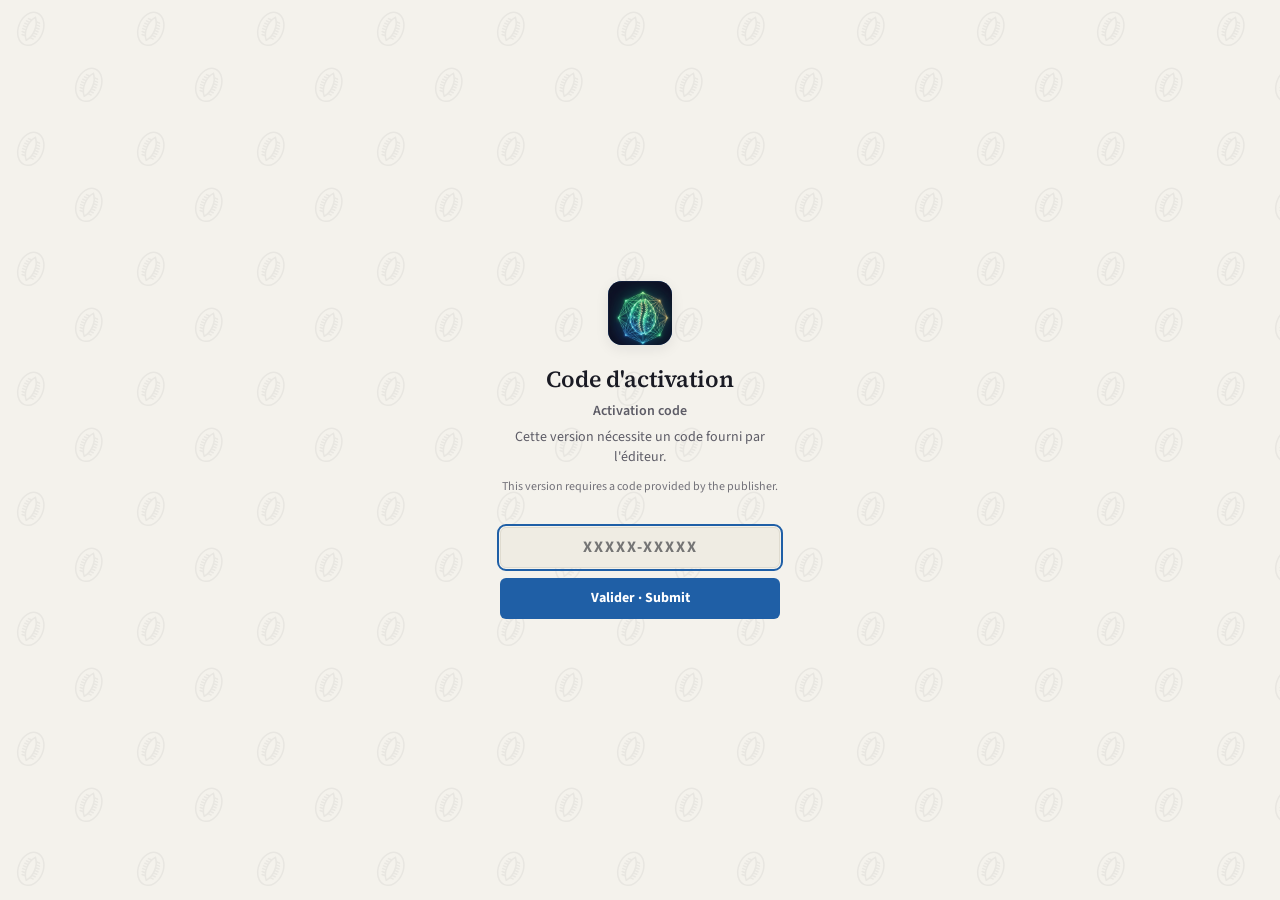
==== index.html @ 88c33696 "Dépenses exceptionnelles, remboursement hors portefeuille, prêt partagé et projets collectifs - Dépe" ====
<!DOCTYPE html>
<html lang="fr" class="brand-cowrie">
<head>
<meta charset="UTF-8">
<!-- CSP en defense-in-depth : aucune faille XSS connue (voir CLAUDE.md), mais si une venait à
     apparaître, ceci bloque le chargement de script distant/injecté. style-src garde
     'unsafe-inline' car le CSS de l'app repose largement sur des attributs style="" —
     refactoriser ça en classes CSS serait un chantier séparé, pas une urgence sécurité (XSS via
     CSS est un vecteur bien plus faible que via JS, déjà couvert par script-src). connect-src
     autorise open.er-api.com pour la récupération optionnelle de taux de change (voir wallets.js),
     et data: car backup.js reconstruit les justificatifs photo (receiptBlob) via fetch(dataUrl)
     à l'import — sans ça, restaurer une sauvegarde contenant au moins un justificatif échoue avec
     "Failed to fetch" (confirmé en le reproduisant : import/export local ET cloud étaient
     concernés, pas seulement Firebase). Domaines gstatic/googleapis/firebase* : sauvegarde cloud
     optionnelle via Google (voir firebase-sync.js) — chargés/appelés uniquement si l'utilisateur
     active cette fonctionnalité, jamais sur le chemin par défaut. accounts.google.com dans
     script-src/connect-src : Google Identity Services (accounts.google.com/gsi/client), remplace
     depuis le 16 août le mécanisme signInWithPopup/signInWithRedirect de Firebase — celui-ci
     dépendait d'un pont de stockage tiers entre ce site et l'authDomain Firebase qui échoue sur les
     navigateurs mobiles à stockage cloisonné (auth/missing-initial-state, voir CLAUDE.md) ; Google
     Identity Services contourne ce pont entièrement. frame-ancestors est volontairement absent :
     cette directive n'a aucun effet via <meta> (elle exige un en-tête HTTP, hors de portée d'un
     site 100% statique sur GitHub Pages). -->
<meta http-equiv="Content-Security-Policy" content="default-src 'self'; script-src 'self' https://www.gstatic.com https://apis.google.com https://www.googleapis.com https://accounts.google.com; style-src 'self' 'unsafe-inline'; img-src 'self' blob: data:; font-src 'self'; connect-src 'self' data: https://open.er-api.com https://firestore.googleapis.com https://identitytoolkit.googleapis.com https://securetoken.googleapis.com https://*.firebaseio.com wss://*.firebaseio.com https://accounts.google.com https://oauth2.googleapis.com; frame-src https://accounts.google.com https://geofinance-backup.firebaseapp.com; worker-src 'self' blob:; object-src 'none'; base-uri 'self'; form-action 'self';">
<meta name="viewport" content="width=device-width, initial-scale=1, viewport-fit=cover">
<meta name="description" content="Djignan Financial System — gestion complète de vos finances personnelles, 100% locale et hors-ligne.">
<meta name="theme-color" content="#0D0E1C" media="(prefers-color-scheme: dark)">
<meta name="theme-color" content="#F4F2EC" media="(prefers-color-scheme: light)">
<meta name="apple-mobile-web-app-capable" content="yes">
<meta name="apple-mobile-web-app-status-bar-style" content="black-translucent">
<meta name="apple-mobile-web-app-title" content="Djignan">
<title>Djignan Financial System</title>
<link rel="manifest" href="manifest.json">
<link rel="icon" href="icons/icon.svg" type="image/svg+xml">
<link rel="apple-touch-icon" href="icons/icon-192.png">
<link rel="preload" href="vendor/fonts/source-sans-3-latin-wght-normal.woff2" as="font" type="font/woff2" crossorigin>
<link rel="preload" href="vendor/fonts/source-serif-4-latin-wght-normal.woff2" as="font" type="font/woff2" crossorigin>
<link rel="stylesheet" href="css/styles.css">
</head>
<body data-theme="auto" data-privacy="visible">

<!-- ============================================================ -->
<!-- LOCK SCREEN : setup PIN (1er lancement) / déverrouillage      -->
<!-- ============================================================ -->
<!-- Code d'activation : affiché avant même le choix de la langue, sur une toute première
     installation uniquement, UNIQUEMENT si REQUIRE_ACTIVATION_CODE est activé (voir
     activation-config.js) — le dépôt "gratuit" ne l'active pas du tout. Vérification côté client
     par hash SHA-256 (Web Crypto) : ce n'est PAS une sécurité réelle (le hash est visible dans le
     code source), juste un filtre pratique pour contrôler la distribution. Libellés bilingues en
     dur pour la même raison que l'écran de langue ci-dessous : la langue n'est pas encore choisie
     à ce stade. -->
<div id="activation-screen" class="lock-screen" hidden>
  <div class="lock-card">
    <div class="lock-logo" aria-hidden="true">
      <img src="icons/icon-192.png" alt="" width="64" height="64" style="width:100%;height:100%;object-fit:cover;border-radius:inherit;">
    </div>
    <h1 class="lock-title">Code d'activation</h1>
    <div class="lock-title-alt" lang="en">Activation code</div>
    <p class="lock-subtitle">Cette version nécessite un code fourni par l'éditeur.</p>
    <p class="lock-subtitle lock-subtitle-alt" lang="en">This version requires a code provided by the publisher.</p>
    <form id="activation-form" style="width:100%;max-width:280px;display:flex;flex-direction:column;gap:10px;" class="mt-18">
      <input type="text" id="activation-code-input" autocomplete="off" autocapitalize="characters" spellcheck="false"
        placeholder="XXXXX-XXXXX" style="letter-spacing:2px;text-transform:uppercase;" class="ta-center fw-700">
      <p id="activation-error" class="lock-error" aria-live="assertive" hidden>Code invalide · Invalid code</p>
      <button type="submit" class="btn btn-primary btn-block">Valider · Submit</button>
    </form>
  </div>
</div>

<!-- Choix de la langue : affiché une seule fois, avant même l'écran de création du code PIN, sur
     une toute première installation uniquement (voir showLanguageChoiceScreen(), app.js). Les
     libellés ne sont volontairement pas passés par data-i18n : chaque langue s'auto-désigne dans
     sa propre écriture, aucune traduction n'a de sens ici. -->
<div id="language-screen" class="lock-screen" hidden>
  <div class="lock-card">
    <div class="lock-logo" aria-hidden="true">
      <img src="icons/icon-192.png" alt="" width="64" height="64" style="width:100%;height:100%;object-fit:cover;border-radius:inherit;">
    </div>
    <h1 class="lock-title">Choisissez votre langue / Choose your language</h1>
    <div style="display:flex;flex-direction:column;gap:10px;width:100%;max-width:280px;" class="mt-18">
      <button type="button" class="btn btn-primary btn-block" id="language-choice-fr">Français</button>
      <button type="button" class="btn btn-primary btn-block" id="language-choice-en">English</button>
    </div>
  </div>
</div>

<!-- Restauration au premier lancement : affiché une seule fois, après le choix de la langue et
     avant la création du code PIN, sur une toute première installation uniquement (voir
     showRestoreScreenIfNeeded(), app.js). Contenu construit dynamiquement en JS (comme
     #activation-screen/#language-screen ci-dessus) plutôt que figé ici, car il a plusieurs états
     (choix initial, saisie du mot de passe, connexion Google en cours...). -->
<div id="restore-screen" class="lock-screen" hidden>
  <div class="lock-card">
    <div class="lock-logo" aria-hidden="true">
      <img src="icons/icon-192.png" alt="" width="64" height="64" style="width:100%;height:100%;object-fit:cover;border-radius:inherit;">
    </div>
    <div id="restore-screen-content" style="width:100%;max-width:320px;"></div>
  </div>
</div>

<div id="lock-screen" class="lock-screen" data-mode="setup">
  <div class="lock-card">
    <div class="lock-logo" aria-hidden="true">
      <img src="icons/icon-192.png" alt="" width="64" height="64" style="width:100%;height:100%;object-fit:cover;border-radius:inherit;">
    </div>
    <h1 id="lock-title" class="lock-title" data-i18n="Créer votre code PIN">Créer votre code PIN</h1>
    <p id="lock-subtitle" class="lock-subtitle" data-i18n="Choisissez un code à 4-6 chiffres pour protéger vos données locales.">Choisissez un code à 4-6 chiffres pour protéger vos données locales.</p>

    <div id="pin-dots" class="pin-dots" role="status" aria-live="polite">
      <span class="pin-dot" data-i="0"></span>
      <span class="pin-dot" data-i="1"></span>
      <span class="pin-dot" data-i="2"></span>
      <span class="pin-dot" data-i="3"></span>
      <span class="pin-dot" data-i="4"></span>
      <span class="pin-dot" data-i="5"></span>
    </div>

    <p id="lock-error" class="lock-error" aria-live="assertive" hidden></p>

    <div id="pin-keypad" class="pin-keypad">
      <button type="button" class="pin-key" data-key="1">1</button>
      <button type="button" class="pin-key" data-key="2">2</button>
      <button type="button" class="pin-key" data-key="3">3</button>
      <button type="button" class="pin-key" data-key="4">4</button>
      <button type="button" class="pin-key" data-key="5">5</button>
      <button type="button" class="pin-key" data-key="6">6</button>
      <button type="button" class="pin-key" data-key="7">7</button>
      <button type="button" class="pin-key" data-key="8">8</button>
      <button type="button" class="pin-key" data-key="9">9</button>
      <button type="button" id="pin-biometric" class="pin-key pin-key-ghost" aria-label="Déverrouillage biométrique" data-i18n-aria-label="Déverrouillage biométrique" hidden>
        <svg viewBox="0 0 24 24" width="22" height="22" fill="none" stroke="currentColor" stroke-width="1.7" stroke-linecap="round" stroke-linejoin="round"><path d="M6 10a6 6 0 0 1 12 0v1"/><path d="M12 7.5A2.5 2.5 0 0 0 9.5 10c0 3-.5 5.5-1.8 8M12 10v1.5c0 3-.6 5.6-2 8"/><path d="M14.5 10v1c0 2.6-.4 5-1.4 7.2M17.5 12.5c0 2.2-.3 4.2-1 6M6.5 13c0 1.6-.2 3-.6 4.2"/></svg>
      </button>
      <button type="button" class="pin-key" data-key="0">0</button>
      <button type="button" id="pin-backspace" class="pin-key pin-key-ghost" aria-label="Effacer" data-i18n-aria-label="Effacer">
        <svg viewBox="0 0 24 24" width="20" height="20" fill="none" stroke="currentColor" stroke-width="1.7" stroke-linecap="round" stroke-linejoin="round"><path d="M20 5H9.5L3.5 12l6 7H20a1 1 0 0 0 1-1V6a1 1 0 0 0-1-1Z"/><path d="m12.5 9.5 5 5m0-5-5 5"/></svg>
      </button>
    </div>
  </div>
</div>

<!-- ============================================================ -->
<!-- APPLICATION SHELL                                             -->
<!-- ============================================================ -->
<div id="app" class="app" hidden>

  <!-- Sidebar (desktop) -->
  <aside class="sidebar">
    <div class="sidebar-brand">
      <img src="icons/icon-192.png" alt="" width="28" height="28" style="border-radius:7px;">
      <span>Djignan</span>
    </div>

    <nav class="sidebar-nav" aria-label="Navigation principale">
      <button class="nav-item is-active" data-view-target="dashboard">
        <svg viewBox="0 0 24 24" width="20" height="20" fill="none" stroke="currentColor" stroke-width="1.7" stroke-linecap="round" stroke-linejoin="round"><rect x="3.5" y="3.5" width="7" height="9" rx="1.5"/><rect x="13.5" y="3.5" width="7" height="5" rx="1.5"/><rect x="13.5" y="11.5" width="7" height="9" rx="1.5"/><rect x="3.5" y="15.5" width="7" height="5" rx="1.5"/></svg>
        <span data-i18n="Tableau de bord">Tableau de bord</span>
      </button>
      <button class="nav-item" data-view-target="wallets">
        <svg viewBox="0 0 24 24" width="20" height="20" fill="none" stroke="currentColor" stroke-width="1.7" stroke-linecap="round" stroke-linejoin="round"><rect x="3.5" y="7" width="17" height="12.5" rx="2.5"/><path d="M6.5 7V6a2 2 0 0 1 2-2H17"/><path d="M20.5 12h-4a2 2 0 0 0 0 4h4"/><circle cx="16.8" cy="14" r=".7" fill="currentColor"/></svg>
        <span data-i18n="Portefeuilles">Portefeuilles</span>
      </button>
      <button class="nav-item" data-view-target="transactions">
        <svg viewBox="0 0 24 24" width="20" height="20" fill="none" stroke="currentColor" stroke-width="1.7" stroke-linecap="round" stroke-linejoin="round"><path d="M4 8h14M14 4l4 4-4 4"/><path d="M20 16H6M10 12l-4 4 4 4"/></svg>
        <span data-i18n="Transactions">Transactions</span>
      </button>
      <button class="nav-item" data-view-target="budgets">
        <svg viewBox="0 0 24 24" width="20" height="20" fill="none" stroke="currentColor" stroke-width="1.7" stroke-linecap="round" stroke-linejoin="round"><circle cx="12" cy="12" r="8.5"/><path d="M12 3.5V12h8.5"/></svg>
        <span data-i18n="Budgets">Budgets</span>
      </button>
      <button class="nav-item" data-view-target="savings">
        <svg viewBox="0 0 24 24" width="20" height="20" fill="none" stroke="currentColor" stroke-width="1.7" stroke-linecap="round" stroke-linejoin="round"><path d="M8 3.5h8M7 6.5h10"/><path d="M7.5 6.5C5.5 8 5 10 5 12.5 5 17 7.5 20.5 12 20.5s7-3.5 7-8c0-2.5-.5-4.5-2.5-6"/><circle cx="12" cy="13.5" r="2.6"/></svg>
        <span data-i18n="Épargne">Épargne</span>
      </button>
      <button class="nav-item" data-view-target="investments">
        <svg viewBox="0 0 24 24" width="20" height="20" fill="none" stroke="currentColor" stroke-width="1.7" stroke-linecap="round" stroke-linejoin="round"><path d="M3.5 19.5h17"/><path d="M5 15l4.5-4.5 3.5 3.5L19 8"/><path d="M15 8h4v4"/></svg>
        <span data-i18n="Investissements">Investissements</span>
      </button>
      <button class="nav-item" data-view-target="debts">
        <svg viewBox="0 0 24 24" width="20" height="20" fill="none" stroke="currentColor" stroke-width="1.7" stroke-linecap="round" stroke-linejoin="round"><path d="M6 3.5h12.5v14H6.5A1.5 1.5 0 0 0 5 19V5a1.5 1.5 0 0 1 1-1.5Z"/><path d="M5 19a1.5 1.5 0 0 0 1.5 1.5h12v-3"/><path d="M9 8h6.5M9 11.5h6.5"/></svg>
        <span data-i18n="Dettes &amp; créances">Dettes &amp; créances</span>
      </button>
      <button class="nav-item" data-view-target="tools">
        <svg viewBox="0 0 24 24" width="20" height="20" fill="none" stroke="currentColor" stroke-width="1.7" stroke-linecap="round" stroke-linejoin="round"><path d="M14.5 6.5a4 4 0 0 0-5.2 5.2L4 17l3 3 5.3-5.3a4 4 0 0 0 5.2-5.2l-2.6 2.6-2.4-.6-.6-2.4 2.6-2.6Z"/></svg>
        <span data-i18n="Outils">Outils</span>
      </button>
      <button class="nav-item" data-view-target="reports">
        <svg viewBox="0 0 24 24" width="20" height="20" fill="none" stroke="currentColor" stroke-width="1.7" stroke-linecap="round" stroke-linejoin="round"><path d="M6 3.5h8l4 4V20a.5.5 0 0 1-.5.5h-11A.5.5 0 0 1 6 20V3.5Z"/><path d="M14 3.5V8h4"/><path d="M9 17v-3M12 17v-5M15 17v-2"/></svg>
        <span data-i18n="Rapports">Rapports</span>
      </button>
      <button class="nav-item" data-view-target="shared">
        <svg viewBox="0 0 24 24" width="20" height="20" fill="none" stroke="currentColor" stroke-width="1.7" stroke-linecap="round" stroke-linejoin="round"><circle cx="9" cy="8.5" r="3"/><path d="M3.5 19c.5-3 2.7-5 5.5-5s5 2 5.5 5"/><circle cx="17" cy="9.5" r="2.4"/><path d="M16 14.2c2.5-.3 4.3 1.3 4.8 4.3"/></svg>
        <span data-i18n="Partage">Partage</span>
      </button>
      <button class="nav-item" data-view-target="keptAccounts" id="nav-kept-accounts" hidden>
        <svg viewBox="0 0 24 24" width="20" height="20" fill="none" stroke="currentColor" stroke-width="1.7" stroke-linecap="round" stroke-linejoin="round"><circle cx="8" cy="12" r="3.5"/><path d="M11.5 12H21M18 12v3M15 12v2"/></svg>
        <span data-i18n="Comptes gardés">Comptes gardés</span>
      </button>
      <button class="nav-item" data-view-target="tontines" id="nav-tontines" hidden>
        <svg viewBox="0 0 24 24" width="20" height="20" fill="none" stroke="currentColor" stroke-width="1.7" stroke-linecap="round" stroke-linejoin="round"><circle cx="12" cy="5" r="2"/><circle cx="5.5" cy="16.5" r="2"/><circle cx="18.5" cy="16.5" r="2"/><path d="M10.9 6.8 6.6 14.7M13.1 6.8l4.3 7.9M8 17.5h8"/></svg>
        <span data-i18n="Tontines">Tontines</span>
      </button>
    </nav>

    <div class="sidebar-footer">
      <button class="nav-item" data-view-target="settings">
        <svg viewBox="0 0 24 24" width="20" height="20" fill="none" stroke="currentColor" stroke-width="1.7" stroke-linecap="round" stroke-linejoin="round"><path d="M4 7h9M17 7h3M4 17h3M11 17h9"/><circle cx="15" cy="7" r="2"/><circle cx="9" cy="17" r="2"/></svg>
        <span data-i18n="Paramètres">Paramètres</span>
      </button>
      <button id="lock-now-btn" class="nav-item">
        <svg viewBox="0 0 24 24" width="20" height="20" fill="none" stroke="currentColor" stroke-width="1.7" stroke-linecap="round" stroke-linejoin="round"><rect x="5" y="10.5" width="14" height="9.5" rx="2"/><path d="M8 10.5V8a4 4 0 0 1 8 0v2.5"/></svg>
        <span data-i18n="Verrouiller">Verrouiller</span>
      </button>
      <div class="sidebar-credit">
        <span>Par Bibiê Adtcheko</span>
        <a href="mailto:ronywest01@gmail.com" data-i18n="Contribuer / contact">Contribuer / contact</a>
      </div>
    </div>
  </aside>

  <div class="app-main">
    <!-- Top bar -->
    <header class="topbar">
      <h1 id="page-title" class="page-title" data-i18n="Tableau de bord">Tableau de bord</h1>
      <div class="topbar-actions">
        <button id="search-btn" class="icon-btn" aria-label="Rechercher" title="Rechercher (Ctrl+K)" data-i18n-aria-label="Rechercher" data-i18n-title="Rechercher (Ctrl+K)">
          <svg viewBox="0 0 24 24" width="20" height="20" fill="none" stroke="currentColor" stroke-width="1.7" stroke-linecap="round" stroke-linejoin="round"><circle cx="11" cy="11" r="6.5"/><path d="m16 16 4.5 4.5"/></svg>
        </button>
        <button id="privacy-toggle" class="icon-btn" aria-label="Masquer les montants" aria-pressed="false" title="Masquer/afficher les montants" data-i18n-aria-label="Masquer les montants" data-i18n-title="Masquer/afficher les montants">
          <svg class="icon-eye-open" viewBox="0 0 24 24" width="20" height="20" fill="none" stroke="currentColor" stroke-width="1.7" stroke-linecap="round" stroke-linejoin="round"><path d="M2.5 12S6 5.5 12 5.5 21.5 12 21.5 12 18 18.5 12 18.5 2.5 12 2.5 12Z"/><circle cx="12" cy="12" r="2.8"/></svg>
          <svg class="icon-eye-closed" viewBox="0 0 24 24" width="20" height="20" hidden fill="none" stroke="currentColor" stroke-width="1.7" stroke-linecap="round" stroke-linejoin="round"><path d="M3.5 3.5l17 17"/><path d="M10.2 5.7c.6-.1 1.2-.2 1.8-.2 6 0 9.5 6.5 9.5 6.5a16 16 0 0 1-3 3.6M6.6 7.5C4 9.3 2.5 12 2.5 12S6 18.5 12 18.5c1.5 0 2.8-.3 4-.9"/><path d="M9.9 9.9a2.8 2.8 0 0 0 4 4"/></svg>
        </button>
        <button id="theme-toggle" class="icon-btn" aria-label="Changer de thème" title="Mode sombre/clair" data-i18n-aria-label="Changer de thème" data-i18n-title="Mode sombre/clair">
          <svg viewBox="0 0 24 24" width="20" height="20" fill="none" stroke="currentColor" stroke-width="1.7" stroke-linecap="round" stroke-linejoin="round"><path d="M20 14.5A8 8 0 0 1 9.5 4a8 8 0 1 0 10.5 10.5Z"/></svg>
        </button>
        <button id="quick-add-btn" class="btn btn-primary">
          <svg viewBox="0 0 24 24" width="18" height="18" fill="none" stroke="currentColor" stroke-width="1.7" stroke-linecap="round" stroke-linejoin="round"><path d="M12 5v14M5 12h14"/></svg>
          <span data-i18n="Saisie express">Saisie express</span>
        </button>
      </div>
    </header>

    <div id="demo-mode-banner" hidden class="demo-mode-banner"></div>

    <!-- Views -->
    <main id="view-root" class="view-root">

      <!-- DASHBOARD -->
      <section id="view-dashboard" class="view is-active" data-view="dashboard">
        <p id="dashboard-greeting" class="tx-sub" style="margin:-4px 0 14px;"></p>
        <div id="dashboard-alerts" class="alert-stack"></div>

        <div class="dash-top">
          <div class="dash-col">
            <div class="hero-card hero-card-safe" id="panel-safe-to-spend-dash" hidden>
              <div class="hero-card-label" data-i18n="Reste à vivre">Reste à vivre</div>
              <div class="hero-card-value">
                <span id="dash-safe-to-spend-value" class="amount" data-value="0">0&nbsp;€</span>
              </div>
              <div id="dash-safe-to-spend-daily" class="hero-card-daily" hidden></div>
              <div id="dash-safe-to-spend-trend" class="hero-card-trend">—</div>
            </div>

            <div class="panel ledger" id="panel-position-dash">
              <div class="panel-header"><h3 data-i18n="Où j'en suis">Où j'en suis</h3></div>
              <div id="panel-net-worth-dash" class="dash-advanced" hidden>
                <div class="ledger-row">
                  <span class="ledger-label" data-i18n="Patrimoine net global">Patrimoine net global</span><span class="ledger-dots"></span>
                  <span id="dash-net-worth-value" class="ledger-value amount" data-value="0">0&nbsp;€</span>
                </div>
                <div id="dash-net-worth-trend" class="ledger-sub">—</div>
              </div>
              <div id="panel-debts-balance-dash" hidden>
                <div class="ledger-row">
                  <span class="ledger-label" data-i18n="Créances">Créances</span><span class="ledger-dots"></span>
                  <span id="dash-receivables-value" class="ledger-value amount" data-value="0">0&nbsp;€</span>
                </div>
                <div class="ledger-row">
                  <span class="ledger-label" data-i18n="Dettes">Dettes</span><span class="ledger-dots"></span>
                  <span id="dash-debts-value" class="ledger-value amount" data-value="0">0&nbsp;€</span>
                </div>
                <div class="ledger-row ledger-total">
                  <span class="ledger-label" data-i18n="Solde net :">Solde net :</span><span class="ledger-dots"></span>
                  <span id="dash-debts-net-value" class="ledger-value amount" data-value="0">0&nbsp;€</span>
                </div>
              </div>
            </div>
          </div>

          <div class="panel ledger" id="panel-month-dash">
            <div class="panel-header"><h3 data-i18n="Ce mois-ci">Ce mois-ci</h3></div>
            <div class="ledger-row">
              <span class="ledger-label" data-i18n="Entrées (mois)">Entrées (mois)</span><span class="ledger-dots"></span>
              <span id="dash-income-value" class="ledger-value amount pos" data-value="0">0&nbsp;€</span>
            </div>
            <div class="ledger-sub" id="summary-trend-income">—</div>
            <div class="ledger-row">
              <span class="ledger-label" data-i18n="Sorties (mois)">Sorties (mois)</span><span class="ledger-dots"></span>
              <span id="dash-expenses-value" class="ledger-value amount neg" data-value="0">0&nbsp;€</span>
            </div>
            <div class="ledger-sub" id="summary-trend-expenses">—</div>
            <div class="ledger-sub" id="summary-exceptional" hidden></div>
            <div class="dash-advanced">
              <div class="ledger-row">
                <span class="ledger-label" data-i18n="Épargne nette">Épargne nette</span><span class="ledger-dots"></span>
                <span id="dash-netsavings-value" class="ledger-value amount" data-value="0">0&nbsp;€</span>
              </div>
              <div class="ledger-sub" id="summary-trend-netSavings">—</div>
              <div class="ledger-row">
                <span class="ledger-label" data-i18n="Cash-flow">Cash-flow</span><span class="ledger-dots"></span>
                <span id="dash-cashflow-value" class="ledger-value amount" data-value="0">0&nbsp;€</span>
              </div>
              <div class="ledger-sub" id="summary-trend-cashFlow">—</div>
            </div>
            <div class="dash-advanced ledger-block" id="dash-budget-block">
              <div class="ledger-row">
                <span class="ledger-label" data-i18n="Budget mensuel alloué">Budget mensuel alloué</span><span class="ledger-dots"></span>
                <span id="budget-month-value" class="ledger-value amount" data-value="0">0&nbsp;€</span>
              </div>
              <div id="budget-month-trend" class="ledger-sub">—</div>
              <div id="budget-unallocated-badge" class="hero-card-badge" hidden></div>
              <button type="button" class="link-btn" data-view-target="budgets" data-i18n="Voir les budgets">Voir les budgets</button>
            </div>
          </div>
        </div>

        <div class="dashboard-panels-grid" id="dashboard-panels-grid">
          <div class="panel" id="panel-watch-categories">
            <div class="panel-header">
              <h3 data-i18n="Catégories à surveiller">Catégories à surveiller</h3>
              <button class="link-btn" data-view-target="budgets" data-i18n="Voir tout">Voir tout</button>
            </div>
            <div id="dashboard-watch-categories"></div>
          </div>
          <div class="panel" id="panel-upcoming-bills">
            <div class="panel-header">
              <h3 data-i18n="Prochaines échéances">Prochaines échéances</h3>
              <button class="link-btn" data-view-target="budgets" data-i18n="Voir tout">Voir tout</button>
            </div>
            <div id="dashboard-upcoming-bills"></div>
          </div>
        </div>

        <div class="charts-grid" id="dashboard-charts-grid">
          <div class="chart-card">
            <h3 data-i18n="Dépenses par catégorie">Dépenses par catégorie</h3>
            <div class="chart-canvas-wrap"><canvas id="chart-expenses-category"></canvas></div>
          </div>
          <div class="chart-card">
            <h3 data-i18n="Budget vs réel">Budget vs réel</h3>
            <div class="chart-canvas-wrap"><canvas id="chart-budget-vs-actual"></canvas></div>
          </div>
        </div>

        <div class="panel" id="panel-forecast" hidden>
          <div class="panel-header">
            <h3 data-i18n="Prévision de trésorerie">Prévision de trésorerie</h3>
            <div class="segmented" id="forecast-days" style="max-width:150px;">
              <button type="button" class="segmented-btn is-active" data-days="30">30 j</button>
              <button type="button" class="segmented-btn" data-days="60">60 j</button>
            </div>
          </div>
          <p id="forecast-headline" style="margin:0 0 6px;" class="fw-600"></p>
          <p id="forecast-note" class="tx-sub" style="margin:0 0 10px;"></p>
          <div class="chart-canvas-wrap" id="forecast-chart-wrap" style="height:180px;"><canvas id="chart-forecast"></canvas></div>
          <div id="forecast-events" class="tx-list mt-10"></div>
          <button type="button" class="link-btn" id="forecast-empty-cta" data-view-target="budgets" hidden data-i18n="Ajouter une récurrence (loyer, abonnement…)">Ajouter une récurrence (loyer, abonnement…)</button>
        </div>

        <div class="panel" id="panel-recap" hidden>
          <div class="panel-header">
            <h3 id="recap-dash-title" data-i18n="Bilan du mois">Bilan du mois</h3>
          </div>
          <ul id="recap-dash-lines" style="margin:0 0 12px;padding-left:18px;line-height:1.6;" class="fs-14"></ul>
          <div style="display:flex;flex-wrap:wrap;gap:10px;">
            <button type="button" class="btn btn-primary" id="recap-dash-share" data-i18n="Partager l'image">Partager l'image</button>
            <button type="button" class="btn btn-ghost" data-view-target="reports" id="recap-dash-more" data-i18n="Voir le détail">Voir le détail</button>
          </div>
        </div>

        <div class="panel" id="panel-favorites" hidden>
          <div class="panel-header">
            <h3 data-i18n="Favoris">Favoris</h3>
          </div>
          <p class="tx-sub" style="margin:-4px 0 10px;" data-i18n="Un toucher enregistre l'opération d'aujourd'hui (annulable).">Un toucher enregistre l'opération d'aujourd'hui (annulable).</p>
          <div id="dashboard-favorites" class="qa-chips"></div>
        </div>

        <div class="panel" id="panel-recent-transactions">
          <div class="panel-header">
            <h3 data-i18n="Transactions récentes">Transactions récentes</h3>
            <button class="link-btn" data-view-target="transactions" data-i18n="Voir tout">Voir tout</button>
          </div>
          <div id="dashboard-recent-transactions" class="tx-list"></div>
        </div>
      </section>

      <!-- WALLETS -->
      <section id="view-wallets" class="view" data-view="wallets" hidden>
        <div class="hero-grid mb-18">
          <div class="hero-card hero-card-safe" id="hero-safe-to-spend">
            <div class="hero-card-label" data-i18n="Reste à vivre">Reste à vivre</div>
            <div class="hero-card-value">
              <span id="safe-to-spend-value" class="amount" data-value="0">0&nbsp;€</span>
            </div>
            <div id="safe-to-spend-trend" class="hero-card-trend">—</div>
          </div>

          <div class="hero-card">
            <div class="hero-card-label" data-i18n="Patrimoine net global">Patrimoine net global</div>
            <div class="hero-card-value">
              <span id="net-worth-value" class="amount" data-value="0">0&nbsp;€</span>
            </div>
            <div id="net-worth-trend" class="hero-card-trend">—</div>
          </div>
        </div>

        <div class="chart-card mb-18">
          <h3 data-i18n="Composition du patrimoine">Composition du patrimoine</h3>
          <div class="chart-canvas-wrap"><canvas id="chart-net-worth-composition"></canvas></div>
        </div>

        <div class="view-header">
          <button id="wallet-add-btn" class="btn btn-primary" data-i18n="+ Nouveau portefeuille">+ Nouveau portefeuille</button>
        </div>
        <div id="wallets-grid" class="grid-cards"></div>
      </section>

      <!-- TRANSACTIONS -->
      <section id="view-transactions" class="view" data-view="transactions" hidden>
        <div class="view-header">
          <div style="display:flex;gap:8px;flex-wrap:wrap;">
            <button id="transaction-bulk-toggle-btn" class="btn btn-ghost" data-i18n="Sélection multiple">Sélection multiple</button>
            <button id="transaction-sms-btn" class="btn btn-ghost" data-i18n="Importer des SMS">Importer des SMS</button>
            <button id="transaction-reconcile-btn" class="btn btn-ghost" data-i18n="Rapprochement">Rapprochement</button>
            <button id="transaction-add-btn" class="btn btn-primary" data-i18n="+ Nouvelle transaction">+ Nouvelle transaction</button>
          </div>
        </div>
        <div id="transactions-filters" class="filters-bar"></div>
        <div id="transactions-bulk-bar" hidden></div>
        <div id="transactions-list" class="tx-list"></div>
      </section>

      <!-- BUDGETS -->
      <section id="view-budgets" class="view" data-view="budgets" hidden>
        <div class="view-header">
          <button id="budget-add-btn" class="btn btn-primary" data-i18n="+ Catégorie de budget">+ Catégorie de budget</button>
        </div>
        <div id="budgets-content"></div>
      </section>

      <!-- SAVINGS -->
      <section id="view-savings" class="view" data-view="savings" hidden>
        <div class="view-header">
          <button id="savings-add-btn" class="btn btn-primary" data-i18n="+ Objectif d'épargne">+ Objectif d'épargne</button>
        </div>
        <div id="savings-content" class="grid-cards"></div>
      </section>

      <!-- INVESTMENTS -->
      <section id="view-investments" class="view" data-view="investments" hidden>
        <div class="view-header">
          <button id="investment-add-btn" class="btn btn-primary" data-i18n="+ Investissement">+ Investissement</button>
        </div>
        <div id="investments-content"></div>
      </section>

      <!-- DEBTS -->
      <section id="view-debts" class="view" data-view="debts" hidden>
        <div class="view-header">
          <button id="debt-add-btn" class="btn btn-primary" data-i18n="+ Dette / créance">+ Dette / créance</button>
        </div>
        <div id="debts-content"></div>
      </section>

      <!-- TOOLS -->
      <section id="view-tools" class="view" data-view="tools" hidden>
        <div id="tools-content" class="grid-cards"></div>
      </section>

      <!-- REPORTS -->
      <section id="view-reports" class="view" data-view="reports" hidden>
        <div id="reports-content"></div>
      </section>

      <!-- SHARED EXPENSES -->
      <section id="view-shared" class="view" data-view="shared" hidden>
        <div id="shared-content"></div>
      </section>

      <!-- KEPT ACCOUNTS -->
      <section id="view-keptAccounts" class="view" data-view="keptAccounts" hidden>
        <div class="view-header">
          <button id="kept-account-add-btn" class="btn btn-primary" data-i18n="+ Nouveau compte">+ Nouveau compte</button>
        </div>
        <div id="kept-accounts-content"></div>
      </section>

      <!-- TONTINES (module optionnel) -->
      <section id="view-tontines" class="view" data-view="tontines" hidden>
        <div class="view-header">
          <button id="tontine-add-btn" class="btn btn-primary" data-i18n="+ Nouvelle tontine">+ Nouvelle tontine</button>
        </div>
        <div id="tontines-content"></div>
      </section>

      <!-- SETTINGS -->
      <section id="view-settings" class="view" data-view="settings" hidden>
        <div id="settings-content"></div>
      </section>

    </main>

    <!-- Bottom nav (mobile) -->
    <nav class="bottom-nav" aria-label="Navigation mobile">
      <button class="bottom-nav-item is-active" data-view-target="dashboard">
        <svg viewBox="0 0 24 24" width="22" height="22" fill="none" stroke="currentColor" stroke-width="1.7" stroke-linecap="round" stroke-linejoin="round"><rect x="3.5" y="3.5" width="7" height="9" rx="1.5"/><rect x="13.5" y="3.5" width="7" height="5" rx="1.5"/><rect x="13.5" y="11.5" width="7" height="9" rx="1.5"/><rect x="3.5" y="15.5" width="7" height="5" rx="1.5"/></svg>
        <span data-i18n="Accueil">Accueil</span>
      </button>
      <button class="bottom-nav-item" data-view-target="transactions">
        <svg viewBox="0 0 24 24" width="22" height="22" fill="none" stroke="currentColor" stroke-width="1.7" stroke-linecap="round" stroke-linejoin="round"><path d="M4 8h14M14 4l4 4-4 4"/><path d="M20 16H6M10 12l-4 4 4 4"/></svg>
        <span data-i18n="Transactions">Transactions</span>
      </button>
      <button id="bottom-nav-add" class="bottom-nav-fab" aria-label="Saisie express" data-i18n-aria-label="Saisie express">
        <svg viewBox="0 0 24 24" width="26" height="26" fill="none" stroke="currentColor" stroke-width="1.7" stroke-linecap="round" stroke-linejoin="round"><path d="M12 5v14M5 12h14"/></svg>
      </button>
      <button class="bottom-nav-item" data-view-target="budgets" data-slot="budgets">
        <svg viewBox="0 0 24 24" width="22" height="22" fill="none" stroke="currentColor" stroke-width="1.7" stroke-linecap="round" stroke-linejoin="round"><circle cx="12" cy="12" r="8.5"/><path d="M12 3.5V12h8.5"/></svg>
        <span data-i18n="Budgets">Budgets</span>
      </button>
      <button id="bottom-nav-more" class="bottom-nav-item">
        <svg viewBox="0 0 24 24" width="22" height="22" fill="none" stroke="currentColor" stroke-width="1.7" stroke-linecap="round" stroke-linejoin="round"><circle cx="5.5" cy="12" r="1.3" fill="currentColor"/><circle cx="12" cy="12" r="1.3" fill="currentColor"/><circle cx="18.5" cy="12" r="1.3" fill="currentColor"/></svg>
        <span data-i18n="Plus">Plus</span>
      </button>
    </nav>
  </div>
</div>

<!-- ============================================================ -->
<!-- MODAL / TOAST ROOTS (peuplés dynamiquement par les modules)   -->
<!-- ============================================================ -->
<div id="modal-root" aria-live="polite"></div>
<div id="toast-container" class="toast-container" aria-live="polite"></div>

<!-- ============================================================ -->
<!-- TEMPLATES réutilisés par js/modules/*.js                      -->
<!-- ============================================================ -->
<template id="tpl-modal-quick-add">
  <div class="modal-backdrop" data-modal="quick-add">
    <div class="modal-card" role="dialog" aria-modal="true" aria-labelledby="qa-title">
      <div class="modal-header">
        <h3 id="qa-title" data-i18n="Saisie express">Saisie express</h3>
        <button class="icon-btn modal-close" aria-label="Fermer" data-i18n-aria-label="Fermer">
          <svg viewBox="0 0 24 24" width="18" height="18" fill="none" stroke="currentColor" stroke-width="1.7" stroke-linecap="round" stroke-linejoin="round"><path d="M6 6l12 12M18 6 6 18"/></svg>
        </button>
      </div>
      <form id="quick-add-form" class="modal-body">
        <div id="qa-chips" class="qa-chips" data-field="chips" hidden></div>
        <div class="qa-tools" data-field="tools">
          <button type="button" id="qa-voice-btn" class="btn btn-ghost" hidden>
            <svg viewBox="0 0 24 24" width="16" height="16" aria-hidden="true" fill="none" stroke="currentColor" stroke-width="1.7" stroke-linecap="round" stroke-linejoin="round"><rect x="9" y="3.5" width="6" height="11" rx="3"/><path d="M5.5 11.5a6.5 6.5 0 0 0 13 0M12 18v3"/></svg>
            <span data-i18n="Dicter">Dicter</span>
          </button>
          <button type="button" id="qa-sms-btn" class="btn btn-ghost">
            <svg viewBox="0 0 24 24" width="16" height="16" aria-hidden="true" fill="none" stroke="currentColor" stroke-width="1.7" stroke-linecap="round" stroke-linejoin="round"><path d="M4.5 5h15a1 1 0 0 1 1 1v9.5a1 1 0 0 1-1 1H9l-4.5 3.5V6a1 1 0 0 1 1-1Z"/></svg>
            <span data-i18n="Coller un SMS">Coller un SMS</span>
          </button>
        </div>
        <div id="qa-voice-status" class="qa-voice-status" role="status" aria-live="polite" hidden></div>
        <div class="segmented" data-field="type">
          <button type="button" class="segmented-btn is-active" data-value="expense" data-i18n="Dépense">Dépense</button>
          <button type="button" class="segmented-btn" data-value="income" data-i18n="Recette">Recette</button>
          <button type="button" class="segmented-btn" data-value="transfer" data-i18n="Transfert">Transfert</button>
        </div>
        <div class="form-row amount-hero" data-field="amountRow">
          <label data-i18n="Montant">Montant</label>
          <div class="amount-hero-field">
            <input type="number" step="0.01" min="0" name="amount" required inputmode="decimal" placeholder="0.00" autocomplete="off">
            <span class="amount-hero-currency" id="qa-amount-currency"></span>
          </div>
        </div>
        <div class="form-row">
          <label data-i18n="Portefeuille">Portefeuille</label>
          <select name="walletId" required></select>
        </div>
        <div class="form-row" data-field="targetWalletRow" hidden>
          <label data-i18n="Vers le portefeuille">Vers le portefeuille</label>
          <select name="targetWalletId"></select>
        </div>
        <div class="form-row" data-field="categoryRow">
          <label data-i18n="Catégorie">Catégorie</label>
          <select name="categoryId" required></select>
        </div>
        <div class="form-row" data-field="exceptionalRow" hidden>
          <label style="display:flex;align-items:center;gap:10px;cursor:pointer;" class="fs-14">
            <input type="checkbox" name="exceptional">
            <span data-i18n="Dépense exceptionnelle (hors suivi mensuel)">Dépense exceptionnelle (hors suivi mensuel)</span>
          </label>
          <p class="fs-12 c-muted mt-6" data-i18n="Voyage, pèlerinage, scolarité, formation… : l'argent sort bien du portefeuille, mais cette dépense ne fausse pas vos dépenses du mois ni votre discipline.">Voyage, pèlerinage, scolarité, formation… : l'argent sort bien du portefeuille, mais cette dépense ne fausse pas vos dépenses du mois ni votre discipline.</p>
        </div>
        <div class="form-row" data-field="splitToggleRow">
          <button type="button" id="qa-split-toggle" class="link-btn fs-13" data-i18n="Diviser en plusieurs catégories">Diviser en plusieurs catégories</button>
        </div>
        <div data-field="splitRows" hidden>
          <div id="qa-split-list"></div>
          <button type="button" id="qa-split-add" class="btn btn-ghost" style="margin:4px 0 10px;" data-i18n="+ Ajouter une catégorie">+ Ajouter une catégorie</button>
          <div id="qa-split-total" data-i18n="Total : 0.00" class="fs-13 c-muted mb-12">Total : 0.00</div>
        </div>
        <div class="form-row">
          <label data-i18n="Date">Date</label>
          <input type="date" name="date" required>
        </div>
        <div class="form-row">
          <label data-i18n="Note (optionnel)">Note (optionnel)</label>
          <input type="text" name="note" maxlength="140" placeholder="Ex: Courses supermarché" data-i18n-placeholder="Ex: Courses supermarché">
        </div>
        <div class="form-row">
          <label data-i18n="Étiquettes (optionnel, séparées par des virgules)">Étiquettes (optionnel, séparées par des virgules)</label>
          <input type="text" name="tags" maxlength="140" placeholder="Ex: pro, remboursable" data-i18n-placeholder="Ex: pro, remboursable">
        </div>
        <div class="form-row">
          <label data-i18n="Justificatif photo (optionnel)">Justificatif photo (optionnel)</label>
          <button type="button" id="qa-receipt-trigger" class="btn btn-ghost" data-i18n="Choisir un fichier">Choisir un fichier</button>
          <input type="file" id="qa-receipt-input" name="receipt" accept="image/*" capture="environment"
            style="position:absolute;width:1px;height:1px;padding:0;margin:-1px;overflow:hidden;clip:rect(0,0,0,0);white-space:nowrap;border:0;">
          <div id="qa-receipt-preview" hidden class="mt-8">
            <img id="qa-receipt-preview-img" alt="Aperçu du justificatif" data-i18n-alt="Aperçu du justificatif" style="max-width:120px;max-height:120px;border-radius:8px;border:1px solid var(--border);display:block;">
            <div style="display:flex;gap:14px;align-items:center;" class="mt-6">
              <button type="button" id="qa-receipt-scan" class="link-btn fs-13" data-i18n="Scanner le montant">Scanner le montant</button>
              <button type="button" id="qa-receipt-remove" class="link-btn fs-13" data-i18n="Retirer le justificatif">Retirer le justificatif</button>
            </div>
          </div>
        </div>
        <button type="button" id="qa-favorite-btn" class="link-btn mb-10" style="display:inline-flex;align-items:center;gap:6px;"><svg viewBox="0 0 24 24" width="15" height="15" aria-hidden="true" fill="none" stroke="currentColor" stroke-width="1.7" stroke-linecap="round" stroke-linejoin="round"><path d="M12 3.8l2.5 5.2 5.7.8-4.1 4 1 5.7-5.1-2.7-5.1 2.7 1-5.7-4.1-4 5.7-.8L12 3.8Z"/></svg><span data-i18n="Garder comme favori">Garder comme favori</span></button>
        <button type="submit" class="btn btn-primary btn-block" data-i18n="Enregistrer">Enregistrer</button>
      </form>
    </div>
  </div>
</template>

<template id="tpl-modal-backup-reminder">
  <div class="modal-backdrop" data-modal="backup-reminder">
    <div class="modal-card" role="dialog" aria-modal="true" aria-labelledby="backup-title">
      <div class="modal-header">
        <h3 id="backup-title" data-i18n="Sauvegarde hebdomadaire">Sauvegarde hebdomadaire</h3>
        <button class="icon-btn modal-close" aria-label="Fermer" data-i18n-aria-label="Fermer">
          <svg viewBox="0 0 24 24" width="18" height="18" fill="none" stroke="currentColor" stroke-width="1.7" stroke-linecap="round" stroke-linejoin="round"><path d="M6 6l12 12M18 6 6 18"/></svg>
        </button>
      </div>
      <div class="modal-body">
        <p data-i18n="Cela fait une semaine depuis votre dernière sauvegarde. Voulez-vous exporter une copie chiffrée de vos données maintenant ?">Cela fait une semaine depuis votre dernière sauvegarde. Voulez-vous exporter une copie chiffrée de vos données maintenant ?</p>
        <div class="modal-actions">
          <button id="backup-later-btn" class="btn btn-ghost" data-i18n="Plus tard">Plus tard</button>
          <button id="backup-export-btn" class="btn btn-primary" data-i18n="Exporter maintenant">Exporter maintenant</button>
        </div>
      </div>
    </div>
  </div>
</template>

<!-- ============================================================ -->
<!-- SCRIPTS                                                       -->
<!-- ============================================================ -->
<script src="js/sw-register.js" defer></script>
<script src="vendor/chart.min.js" defer></script>
<script src="vendor/jspdf.umd.min.js" defer></script>
<script type="module" src="js/app.js"></script>
</body>
</html>
---- css/styles.css ----
/* ==========================================================================
   Djignan Financial System — Design System
   Aucune dépendance externe (pas de Tailwind CDN) : variables CSS custom
   tirées du logo (voir bloc « Design tokens »).
   ========================================================================== */

/* ---------- Polices embarquées (vendor/fonts, licence OFL — aucun appel réseau) ----------
   Source Sans 3 pour l'interface, Source Serif 4 pour les titres et les gros montants : un peu de
   caractère « cahier » à la place de la police du système. Variables (graisses 200 à 900), sous-ensemble
   latin (accents français, œ, €, guillemets) ; les rares symboles hors sous-ensemble (→, ⚠…) retombent sur la police du système. */
@font-face {
  font-family: "Source Sans 3"; font-style: normal; font-weight: 200 900; font-display: swap;
  src: url("../vendor/fonts/source-sans-3-latin-wght-normal.woff2") format("woff2");
  unicode-range: U+0000-00FF, U+0131, U+0152-0153, U+02BB-02BC, U+02C6, U+02DA, U+02DC, U+0304, U+0308, U+0329, U+2000-206F, U+20AC, U+2122, U+2191, U+2193, U+2212, U+2215, U+FEFF, U+FFFD;
}
@font-face {
  font-family: "Source Serif 4"; font-style: normal; font-weight: 200 900; font-display: swap;
  src: url("../vendor/fonts/source-serif-4-latin-wght-normal.woff2") format("woff2");
  unicode-range: U+0000-00FF, U+0131, U+0152-0153, U+02BB-02BC, U+02C6, U+02DA, U+02DC, U+0304, U+0308, U+0329, U+2000-206F, U+20AC, U+2122, U+2191, U+2193, U+2212, U+2215, U+FEFF, U+FFFD;
}

/* ---------- Reset minimal ---------- */
*, *::before, *::after { box-sizing: border-box; }
html, body { height: 100%; }
body {
  margin: 0;
  font-family: var(--font-sans);
  -webkit-font-smoothing: antialiased;
  color: var(--text);
  background: var(--bg);
  overflow-x: hidden;
}
ul, ol { list-style: none; margin: 0; padding: 0; }
button { font: inherit; color: inherit; background: none; border: none; cursor: pointer; touch-action: manipulation; }
input, select, textarea { font: inherit; color: inherit; }
/* Les navigateurs stylent nativement select/text inputs en clair par défaut, indépendamment du
   thème de la page (contrairement aux boutons, déjà neutralisés ligne au-dessus) — tout select ou
   champ texte en dehors de .form-row (qui a sa propre règle plus spécifique, redondante avec
   celle-ci mais gardée pour la surcharge de padding) restait donc blanc en thème sombre. Exclut
   checkbox/radio/range/color/file/image : ce sont des contrôles à rendu natif propre (case à
   cocher, etc.) que leur fond de div/label environnant suffit à distinguer du thème — leur
   appliquer fond+bordure les déformerait sans bénéfice visuel. */
select, textarea,
input:not([type="checkbox"]):not([type="radio"]):not([type="range"]):not([type="color"]):not([type="file"]):not([type="image"]) {
  background: var(--surface-alt); border: 1px solid var(--border); border-radius: var(--radius-sm);
  padding: 8px 10px;
}
select:focus, textarea:focus,
input:not([type="checkbox"]):not([type="radio"]):not([type="range"]):not([type="color"]):not([type="file"]):not([type="image"]):focus {
  outline: 2px solid var(--accent); outline-offset: 1px;
}
h1, h2, h3, h4, p { margin: 0; }
a { color: inherit; }
svg { display: block; flex-shrink: 0; }
/* Le HTML "hidden" doit toujours gagner, même face à des règles display:flex/block
   plus spécifiques (boutons, svg, form-row...) qui, sinon, le neutralisent. */
[hidden] { display: none !important; }

/* ---------- Design tokens ---------- */
/* Palette tirée du logo (cauri bleu → vert → or sur fond marine) : bleu cauri pour l'accent, or pour
   le seul relief décoratif, fond crème au lieu du gris-bleu générique. Aucun dégradé : les aplats
   suffisent, la couleur ne sert qu'à signaler un état (positif / négatif / alerte). */
:root {
  --accent: #1f5fa6;
  --accent-hover: #184e8a;
  --accent-soft: #e3ebf5;
  --on-accent: #ffffff;
  --gold: #c9a24a;
  --pos: #167342;
  --pos-soft: #e3f1e8;
  --neg: #b3382c;
  --neg-soft: #f8e6e2;
  --warn: #b7791f;
  --warn-soft: #f6ecd3;
  --warn-text: #7a5210;

  --bg: #f4f2ec;
  --surface: #fbfaf6;
  --surface-alt: #efece3;
  --border: #dfdbcf;
  --text: #1a1b24;
  --text-muted: #5d5c66;
  --text-faint: #6a6872;
  --hero-bg: #131a33;

  --radius-sm: 6px;
  --radius-md: 10px;
  --radius-lg: 14px;
  --shadow-sm: none;
  --shadow-md: 0 4px 14px rgba(26, 27, 36, .08);
  --shadow-lg: 0 12px 32px rgba(26, 27, 36, .16);

  --font-sans: "Source Sans 3", -apple-system, BlinkMacSystemFont, "Segoe UI", Roboto, Helvetica, Arial, sans-serif, "Apple Color Emoji", "Segoe UI Emoji";
  --font-serif: "Source Serif 4", Georgia, "Times New Roman", serif;

  --sidebar-w: 248px;
  --bottom-nav-h: 64px;
  --topbar-h: 64px;
}

[data-theme="dark"] {
  --bg: #0d0e1c;
  --surface: #14162a;
  --surface-alt: #1b1d35;
  --border: #2a2d4a;
  --text: #ecebf3;
  --text-muted: #a7a9c4;
  --text-faint: #868aa8;
  --accent: #7fb0ea;
  --accent-hover: #9bc3f2;
  --accent-soft: #1a2a42;
  --on-accent: #0d1220;
  --pos: #4cc38a;
  --pos-soft: #123525;
  --neg: #f08071;
  --neg-soft: #3b1b19;
  --warn: #e0b04f;
  --warn-soft: #36290e;
  --warn-text: #e8bf6a;
  --hero-bg: #1c3558;
  --shadow-md: 0 4px 14px rgba(0, 0, 0, .35);
  --shadow-lg: 0 12px 32px rgba(0, 0, 0, .5);
}

@media (prefers-color-scheme: dark) {
  body[data-theme="auto"] {
    --bg: #0d0e1c;
    --surface: #14162a;
    --surface-alt: #1b1d35;
    --border: #2a2d4a;
    --text: #ecebf3;
    --text-muted: #a7a9c4;
    --text-faint: #868aa8;
    --accent: #7fb0ea;
    --accent-hover: #9bc3f2;
    --accent-soft: #1a2a42;
    --on-accent: #0d1220;
    --pos: #4cc38a;
    --pos-soft: #123525;
    --neg: #f08071;
    --neg-soft: #3b1b19;
    --warn: #e0b04f;
    --warn-soft: #36290e;
    --warn-text: #e8bf6a;
    --hero-bg: #1c3558;
    --shadow-md: 0 4px 14px rgba(0, 0, 0, .35);
    --shadow-lg: 0 12px 32px rgba(0, 0, 0, .5);
  }
}

/* ---------- Privacy mode (masquage des montants) ---------- */
.amount { font-variant-numeric: tabular-nums; }
.amount.pos { color: var(--pos); }
.amount.neg { color: var(--neg); }
body[data-privacy="hidden"] .amount {
  color: transparent;
  position: relative;
  user-select: none;
}
body[data-privacy="hidden"] .amount::after {
  content: "•••••";
  position: absolute;
  inset: 0;
  color: var(--text);
  letter-spacing: 1px;
}
/* Mode discret : les graphiques affichent des montants (axes, infobulles, valeurs) qu'on ne peut pas remplacer un à un. */
body[data-privacy="hidden"] canvas { filter: blur(10px); pointer-events: none; }
#privacy-toggle .icon-eye-open, #privacy-toggle .icon-eye-closed { display: block; }
body[data-privacy="hidden"] #privacy-toggle .icon-eye-open { display: none; }
body[data-privacy="visible"] #privacy-toggle .icon-eye-closed { display: none; }

/* ==========================================================================
   LOCK SCREEN
   ========================================================================== */
.lock-screen {
  position: fixed; inset: 0; z-index: 500;
  display: flex; align-items: center; justify-content: center;
  background: var(--bg);
  padding: 24px;
}
.lock-card {
  width: 100%; max-width: 360px;
  display: flex; flex-direction: column; align-items: center;
  text-align: center;
  gap: 6px;
}
.lock-logo {
  width: 64px; height: 64px; border-radius: var(--radius-lg);
  background: var(--accent); color: var(--on-accent);
  display: flex; align-items: center; justify-content: center;
  margin-bottom: 12px;
  box-shadow: var(--shadow-md);
}
.lock-title { font-size: 20px; font-weight: 700; }
.lock-subtitle { color: var(--text-muted); font-size: 14px; margin-bottom: 8px; max-width: 300px; }
.lock-error { color: var(--neg); font-size: 13px; font-weight: 600; }

.pin-dots { display: flex; gap: 14px; margin: 20px 0; }
.pin-dot {
  width: 14px; height: 14px; border-radius: 50%;
  border: 2px solid var(--text-faint);
  transition: background .15s, border-color .15s, transform .15s;
}
.pin-dot.is-filled { background: var(--accent); border-color: var(--accent); transform: scale(1.1); }
.pin-dot.is-error { border-color: var(--neg); animation: shake .3s; }
@keyframes shake {
  25% { transform: translateX(-4px); } 75% { transform: translateX(4px); }
}

.pin-keypad {
  display: grid; grid-template-columns: repeat(3, 72px); gap: 14px;
  margin-top: 8px;
}
.pin-key {
  width: 72px; height: 72px; border-radius: 50%;
  background: var(--surface); border: 1px solid var(--border);
  font-size: 24px; font-weight: 600;
  display: flex; align-items: center; justify-content: center;
  transition: transform .1s, background .15s;
}
.pin-key:active { transform: scale(.92); background: var(--accent-soft); }
.pin-key-ghost { background: transparent; box-shadow: none; color: var(--text-muted); }
.pin-key-ghost:active { background: var(--surface-alt); }
/* Masqué mais présent dans la grille : le « 0 » reste centré sous le « 8 ». */
.pin-keypad .pin-key[hidden] { display: flex !important; visibility: hidden; }

/* ==========================================================================
   APP SHELL
   ========================================================================== */
.app { display: flex; min-height: 100vh; }

.sidebar {
  width: var(--sidebar-w); flex-shrink: 0;
  background: var(--surface); border-right: 1px solid var(--border);
  display: flex; flex-direction: column;
  padding: 20px 14px;
  position: sticky; top: 0; height: 100vh;
}
.sidebar-brand {
  display: flex; align-items: center; gap: 10px;
  padding: 8px 10px 24px;
  font-weight: 800; font-size: 17px; color: var(--accent);
}
.sidebar-nav { display: flex; flex-direction: column; gap: 2px; flex: 1; }
.sidebar-footer { display: flex; flex-direction: column; gap: 2px; border-top: 1px solid var(--border); padding-top: 10px; }
.sidebar-credit {
  display: flex; flex-direction: column; gap: 1px;
  padding: 10px 12px 2px; font-size: 11px; color: var(--text-faint);
}
.sidebar-credit a { color: var(--text-faint); text-decoration: none; }
.sidebar-credit a:hover { color: var(--accent); text-decoration: underline; }

.nav-item {
  display: flex; align-items: center; gap: 12px;
  padding: 11px 12px; border-radius: var(--radius-sm);
  color: var(--text-muted); font-size: 15px; font-weight: 600;
  text-align: left; width: 100%;
  transition: background .15s, color .15s;
}
.nav-item:hover { background: var(--surface-alt); color: var(--text); }
.nav-item.is-active { background: var(--accent-soft); color: var(--accent); }

.app-main { flex: 1; min-width: 0; display: flex; flex-direction: column; }

.topbar {
  /* min-height (pas height) : sur un écran avec encoche/île dynamique, padding-top ajoute de la
     place plutôt que de la voler à la ligne de boutons (box-sizing:border-box) — sinon les icônes
     (taille fixe) se retrouvent en partie sous l'encoche, non cliquables sans zoomer. */
  min-height: var(--topbar-h); flex-shrink: 0;
  display: flex; align-items: center; justify-content: space-between;
  padding: env(safe-area-inset-top) 28px 0; border-bottom: 1px solid var(--border);
  position: sticky; top: 0; background: var(--bg); z-index: 20;
}
/* min-width:0 + ellipsis : le titre rétrécit avant de pousser les boutons
   d'action hors de l'écran sur les titres longs ("Dettes & créances"...). */
.page-title { font-size: 19px; font-weight: 700; min-width: 0; overflow: hidden; text-overflow: ellipsis; white-space: nowrap; }
.topbar-actions { display: flex; align-items: center; gap: 8px; flex-shrink: 0; }

.demo-mode-banner { padding: 12px 28px 0; max-width: 1280px; width: 100%; margin: 0 auto; }
.demo-mode-banner .alert { flex-wrap: wrap; }

.icon-btn {
  width: 38px; height: 38px; border-radius: 50%;
  display: flex; align-items: center; justify-content: center;
  color: var(--text-muted);
  transition: background .15s, color .15s;
  touch-action: manipulation;
}
.icon-btn:hover { background: var(--surface-alt); color: var(--text); }

.btn {
  display: inline-flex; align-items: center; justify-content: center; gap: 8px;
  padding: 10px 16px; border-radius: var(--radius-sm);
  font-weight: 700; font-size: 14px; white-space: nowrap;
  transition: background .15s, opacity .15s, transform .1s;
}
.btn:active { transform: scale(.97); }
.btn-primary { background: var(--accent); color: var(--on-accent); }
.btn-primary:hover { background: var(--accent-hover); }
.btn-ghost { background: var(--surface-alt); color: var(--text); }
.btn-ghost:hover { background: var(--border); }
.btn-ghost.is-active { background: var(--accent); color: var(--on-accent); }
.btn-danger { background: var(--neg-soft); color: var(--neg); }
.btn-block { width: 100%; }

.link-btn { color: var(--accent); font-weight: 600; font-size: 14px; }
.link-btn:hover { text-decoration: underline; }

.view-root { flex: 1; padding: 24px 28px 100px; max-width: 1280px; width: 100%; margin: 0 auto; }
.view { display: flex; flex-direction: column; gap: 20px; }
.view[hidden] { display: none; }

/* flex-wrap : sur petit écran, le bouton d'action passe sous le titre plutôt
   que d'être coupé au bord de l'écran (ex: "+ Nouveau portefeuille"). */
.view-header { display: flex; align-items: center; justify-content: space-between; flex-wrap: wrap; gap: 10px; margin-bottom: 4px; }
.view-header h2 { font-size: 20px; font-weight: 700; }
/* Le titre de la page vit dans la barre du haut : un en-tête réduit à ses boutons les aligne à droite. */
.view-header > :only-child { margin-left: auto; }
@media (max-width: 480px) {
  .view-header .btn { flex: 1 1 100%; }
}

/* ==========================================================================
   CARDS / DASHBOARD
   ========================================================================== */
.alert-stack { display: flex; flex-direction: column; gap: 10px; }
.alert {
  display: flex; align-items: center; gap: 10px;
  padding: 12px 16px; border-radius: var(--radius-sm);
  font-size: 14px; font-weight: 600;
}
.alert-warn { background: var(--warn-soft); color: var(--warn-text); }
.alert-danger { background: var(--neg-soft); color: var(--neg); }
.alert-info { background: var(--accent-soft); color: var(--accent); }
.alert .alert-action { margin-left: auto; flex-shrink: 0; }

/* ---------- Export « preuve » PDF / Excel + description d'investissement ---------- */
.proof-actions { display: flex; gap: 8px; flex-wrap: wrap; }
.proof-actions .btn { flex: 1 1 140px; white-space: normal; }
.inv-desc { display: -webkit-box; -webkit-line-clamp: 2; -webkit-box-orient: vertical; overflow: hidden; margin-top: 4px; }

/* ---------- Modale « Suggérer des budgets » ---------- */
.bsug-intro { font-size: 13px; color: var(--text-muted); margin: 0 0 12px; }
.bsug-list { max-height: 36vh; overflow-y: auto; margin-bottom: 12px; }
.bsug-row {
  display: grid; grid-template-columns: auto 1fr minmax(90px, 120px); gap: 10px; align-items: center;
  padding: 10px 0; border-bottom: 1px solid var(--border);
}
.bsug-label { font-weight: 600; font-size: 14px; display: flex; align-items: center; gap: 6px; flex-wrap: wrap; }
.bsug-sub { font-size: 12px; color: var(--text-muted); margin-top: 2px; }
.bsug-trend { font-size: 11px; }
.bsug-trend.is-up { color: var(--neg); }
.bsug-trend.is-down { color: var(--pos); }
.bsug-input { width: 100%; text-align: right; }
.bsug-summary { font-size: 13px; font-weight: 600; padding: 10px 12px; border-radius: var(--radius-sm); background: var(--surface-alt); margin-bottom: 12px; }
.bsug-summary.is-over { background: var(--warn-soft); color: var(--warn-text); }
.bsug-actions { display: flex; gap: 8px; flex-wrap: wrap; }
.bsug-actions .btn { flex: 1 1 200px; white-space: normal; line-height: 1.3; }

.hero-grid { display: grid; grid-template-columns: repeat(auto-fit, minmax(260px, 1fr)); gap: 16px; }

/* Cartes de tête : toutes à plat, sur la surface. Une seule se détache (« reste à vivre », le chiffre
   qu'on regarde le plus) en marine uni, avec l'or du logo pour son libellé. */
.hero-card {
  background: var(--surface); color: var(--text);
  border: 1px solid var(--border); border-radius: var(--radius-md);
  padding: 22px 24px;
}
.hero-card-safe {
  --text: #f3efe3; --text-muted: rgba(243, 239, 227, .72);
  background: var(--hero-bg); border-color: transparent;
}
.hero-card-safe .hero-card-label { color: var(--gold); }
.hero-card-safe.is-negative { background: #8f2f26; }
.hero-card-safe.is-negative .hero-card-label { color: #f3efe3; }
.hero-card-label { font-size: 13px; color: var(--text-muted); font-weight: 600; }
.hero-card-value { font-size: 32px; font-weight: 700; letter-spacing: -.01em; margin: 6px 0; font-variant-numeric: tabular-nums; }
.hero-card-value .amount { color: inherit; }
.hero-card-daily { font-size: 14px; font-weight: 600; margin-bottom: 2px; }
.hero-card-trend { font-size: 13px; color: var(--text-muted); }
.hero-card-badge {
  display: inline-flex; align-items: center; gap: 4px; margin-top: 8px;
  padding: 3px 9px; border-radius: 99px; font-size: 12px; font-weight: 600;
  background: var(--warn-soft); color: var(--warn-text);
}
.hero-card-safe .hero-card-badge { background: rgba(255, 255, 255, .16); color: #f3efe3; }
.hero-card-link {
  display: inline-block; margin-top: 10px; color: var(--accent); font-weight: 600;
  font-size: 13px; text-decoration: none; cursor: pointer;
}
.hero-card-safe .hero-card-link { color: var(--gold); }
.hero-card-link:hover { text-decoration: underline; }

.dashboard-panels-grid { display: grid; grid-template-columns: 1fr 1fr; gap: 16px; }

.summary-grid { display: grid; grid-template-columns: repeat(4, 1fr); gap: 16px; }
.summary-card {
  background: var(--surface); border-radius: var(--radius-md);
  padding: 18px 20px; box-shadow: var(--shadow-sm); border: 1px solid var(--border);
}
.summary-card-label { font-size: 13px; color: var(--text-muted); font-weight: 600; margin-bottom: 6px; }
.summary-card-value { font-size: 21px; font-weight: 700; }
.summary-card-trend { font-size: 12px; color: var(--text-faint); font-weight: 600; margin-top: 4px; }
.summary-card-trend.pos { color: var(--pos); }
.summary-card-trend.neg { color: var(--neg); }

.charts-grid { display: grid; grid-template-columns: 1fr 1fr; gap: 16px; }
.chart-card {
  background: var(--surface); border-radius: var(--radius-md);
  padding: 18px 20px; box-shadow: var(--shadow-sm); border: 1px solid var(--border);
}
.chart-card h3 { font-size: 15px; font-weight: 700; margin-bottom: 12px; }
.chart-card-wide { grid-column: span 1; }
/* Chart.js (responsive + maintainAspectRatio:false) redimensionne le canvas pour
   remplir son parent immédiat : sans hauteur fixe ici, canvas et conteneur
   s'agrandissent en boucle l'un l'autre à l'infini. */
.chart-canvas-wrap { position: relative; height: 220px; }
.chart-canvas-wrap canvas { max-width: 100%; }
@media (min-width: 980px) {
  .charts-grid { grid-template-columns: 1fr 1fr; }
}

.panel {
  background: var(--surface); border-radius: var(--radius-md);
  padding: 18px 20px; box-shadow: var(--shadow-sm); border: 1px solid var(--border);
}
.panel-header { display: flex; align-items: center; justify-content: space-between; margin-bottom: 10px; }
.panel-header h3 { font-size: 15px; font-weight: 700; }

.grid-cards { display: grid; grid-template-columns: repeat(auto-fill, minmax(260px, 1fr)); gap: 16px; }

/* ---------- Transaction list ---------- */
.tx-list { display: flex; flex-direction: column; }
.tx-row {
  display: flex; align-items: center; gap: 12px;
  padding: 12px 4px; border-bottom: 1px solid var(--border);
}
.tx-row:last-child { border-bottom: none; }
.tx-icon {
  width: 38px; height: 38px; border-radius: 50%; flex-shrink: 0;
  background: var(--accent-soft); color: var(--accent);
  display: flex; align-items: center; justify-content: center;
}
.tx-main { flex: 1; min-width: 0; }
.tx-title { font-weight: 600; font-size: 14px; }
.tx-sub { font-size: 13px; color: var(--text-muted); }
.tx-tags { display: flex; flex-wrap: wrap; gap: 4px; margin-top: 5px; }
.tx-tags .badge { padding: 2px 8px; font-size: 11px; }
.tx-amount { font-weight: 700; font-size: 15px; }
.tx-empty { padding: 32px 0; text-align: center; color: var(--text-faint); font-size: 14px; }

.filters-bar { display: flex; flex-wrap: wrap; gap: 8px; }
.filters-bar select, .filters-bar input {
  padding: 8px 12px; border-radius: var(--radius-sm); border: 1px solid var(--border);
  background: var(--surface); font-size: 13px;
}

/* ---------- Progress bars (budgets) ---------- */
.progress-track {
  height: 8px; border-radius: 99px; background: var(--surface-alt);
  overflow: hidden; border: 1px solid var(--border);
}
.progress-fill { height: 100%; border-radius: 99px; transition: width .3s; background: var(--pos); }
.progress-fill.is-warn { background: var(--warn); }
.progress-fill.is-danger { background: var(--neg); }

/* ---------- Segmented control ---------- */
.segmented { display: flex; background: var(--surface-alt); border-radius: var(--radius-sm); padding: 3px; gap: 2px; }
.segmented-btn { flex: 1; padding: 8px; border-radius: 6px; font-size: 13px; font-weight: 700; color: var(--text-muted); }
.segmented-btn.is-active { background: var(--surface); color: var(--text); box-shadow: var(--shadow-sm); }

.icon-picker { display: flex; flex-wrap: wrap; gap: 6px; }
.icon-picker-btn {
  width: 36px; height: 36px; border-radius: var(--radius-sm); flex-shrink: 0;
  display: flex; align-items: center; justify-content: center;
  background: var(--surface-alt); color: var(--text-muted); border: 1px solid transparent;
}
.icon-picker-btn.is-active { background: var(--accent-soft); color: var(--accent); border-color: var(--accent); }
.color-picker { display: flex; flex-wrap: wrap; gap: 8px; }
.color-picker-btn {
  width: 28px; height: 28px; border-radius: 50%; flex-shrink: 0;
  border: 2px solid transparent; box-shadow: 0 0 0 1px var(--border) inset;
}
.color-picker-btn.is-active { border-color: var(--text); box-shadow: 0 0 0 2px var(--surface), 0 0 0 3px var(--text); }

/* ---------- Forms ---------- */
.form-row { display: flex; flex-direction: column; gap: 6px; margin-bottom: 14px; }
.form-row label { font-size: 13px; font-weight: 700; color: var(--text-muted); }
.form-row input, .form-row select, .form-row textarea {
  padding: 11px 13px; border-radius: var(--radius-sm); border: 1px solid var(--border);
  background: var(--surface-alt);
}
.form-row input:focus, .form-row select:focus, .form-row textarea:focus {
  outline: 2px solid var(--accent); outline-offset: 1px;
}

/* ==========================================================================
   BOTTOM NAV (mobile)
   ========================================================================== */
.bottom-nav {
  display: none;
  position: fixed; bottom: 0; left: 0; right: 0; z-index: 30;
  /* min-height (pas height) : même raison que .topbar ci-dessus — sur un écran avec barre
     d'accueil (home indicator), padding-bottom doit ajouter de la place, pas la voler à la ligne
     d'icônes. */
  min-height: var(--bottom-nav-h);
  background: var(--surface); border-top: 1px solid var(--border);
  align-items: center; justify-content: space-around;
  padding-bottom: env(safe-area-inset-bottom);
}
.bottom-nav-item {
  display: flex; flex-direction: column; align-items: center; gap: 3px;
  color: var(--text-faint); font-size: 11px; font-weight: 700;
  flex: 1; padding: 6px 0;
}
.bottom-nav-item.is-active { color: var(--accent); }
.bottom-nav-fab {
  width: 52px; height: 52px; border-radius: 50%;
  background: var(--accent); color: var(--on-accent);
  display: flex; align-items: center; justify-content: center;
  margin-top: -24px; box-shadow: var(--shadow-md);
}

/* ==========================================================================
   MODALS / TOASTS
   ========================================================================== */
.modal-backdrop {
  position: fixed; inset: 0; z-index: 400;
  background: rgba(10, 12, 24, .5);
  display: flex; align-items: flex-end; justify-content: center;
  padding: 0;
  animation: fadeIn .15s ease-out;
}
@keyframes fadeIn { from { opacity: 0; } to { opacity: 1; } }
.modal-card {
  width: 100%; max-width: 440px;
  background: var(--surface); border-radius: var(--radius-lg) var(--radius-lg) 0 0;
  padding: 20px 22px calc(20px + env(safe-area-inset-bottom));
  max-height: 88vh; overflow-y: auto;
  box-shadow: var(--shadow-lg);
  animation: slideUp .2s ease-out;
}
@keyframes slideUp { from { transform: translateY(24px); opacity: 0; } to { transform: translateY(0); opacity: 1; } }
@media (min-width: 640px) {
  .modal-backdrop { align-items: center; }
  .modal-card { border-radius: var(--radius-lg); }
}
.modal-header { display: flex; align-items: center; justify-content: space-between; margin-bottom: 16px; }
.modal-header h3 { font-size: 17px; font-weight: 800; }
.modal-actions { display: flex; gap: 10px; margin-top: 18px; }
.modal-actions .btn { flex: 1; }

/* ---------- Recherche globale ---------- */
.search-modal { max-width: 560px; padding: 0; overflow: hidden; }
.search-input-row {
  display: flex; align-items: center; gap: 10px; padding: 14px 16px;
  border-bottom: 1px solid var(--border); color: var(--text-faint);
}
.search-input-row input {
  flex: 1; border: none; background: none; font-size: 15px; color: var(--text); outline: none;
}
.search-results { max-height: 60vh; overflow-y: auto; padding: 8px; }
.search-result-row { display: flex; align-items: center; gap: 4px; }
.search-result {
  display: flex; align-items: center; gap: 10px; flex: 1; min-width: 0; padding: 10px;
  border-radius: 10px; text-align: left; cursor: pointer;
}
.search-result:hover, .search-result:focus-visible { background: var(--surface-alt); }
.search-result-go { flex-shrink: 0; color: var(--text-faint); }
.search-result-go:hover { color: var(--text); }
.search-result-badge { flex-shrink: 0; }
.search-result-body { flex: 1; min-width: 0; display: flex; flex-direction: column; }
.search-result-title { font-size: 14px; font-weight: 700; white-space: nowrap; overflow: hidden; text-overflow: ellipsis; }
.search-result-sub { font-size: 12px; color: var(--text-muted); white-space: nowrap; overflow: hidden; text-overflow: ellipsis; }
.search-result-amount { font-size: 13px; font-weight: 700; flex-shrink: 0; }

.toast-container {
  position: fixed; bottom: calc(var(--bottom-nav-h) + env(safe-area-inset-bottom) + 16px); left: 50%; transform: translateX(-50%);
  z-index: 600; display: flex; flex-direction: column; gap: 8px; align-items: center;
  width: 100%; max-width: 400px; padding: 0 16px;
}
.toast {
  background: var(--text); color: var(--bg);
  padding: 12px 18px; border-radius: var(--radius-sm);
  font-size: 14px; font-weight: 600; box-shadow: var(--shadow-md);
  animation: slideUp .2s ease-out;
  display: flex; align-items: center; gap: 14px;
}
.toast-action {
  background: none; border: none; color: inherit; font: inherit; font-weight: 800;
  text-decoration: underline; cursor: pointer; padding: 0; white-space: nowrap;
}

/* ---------- Bannière d'installation PWA ---------- */
.install-banner {
  position: fixed; left: 16px; right: 16px; bottom: calc(var(--bottom-nav-h) + env(safe-area-inset-bottom) + 16px);
  max-width: 420px; margin: 0 auto;
  background: var(--surface); border: 1px solid var(--border); border-radius: var(--radius-md);
  box-shadow: var(--shadow-lg); padding: 16px 40px 16px 16px; z-index: 250;
  display: flex; align-items: center; gap: 12px;
  animation: slideUp .25s ease-out;
}
@media (min-width: 900px) { .install-banner { bottom: 20px; } }
.install-banner-icon {
  width: 40px; height: 40px; border-radius: 10px; background: var(--accent-soft); color: var(--accent);
  display: flex; align-items: center; justify-content: center; flex-shrink: 0;
}
.install-banner-body { flex: 1; min-width: 0; }
.install-banner-title { font-weight: 700; font-size: 14px; margin-bottom: 3px; }
.install-banner-text { font-size: 13px; color: var(--text-muted); line-height: 1.4; }
.install-banner .btn { flex-shrink: 0; padding: 9px 14px; font-size: 13px; }
.install-banner-close {
  position: absolute; top: 8px; right: 8px; width: 26px; height: 26px; border-radius: 50%;
  display: flex; align-items: center; justify-content: center; color: var(--text-faint);
}
.install-banner-close:hover { background: var(--surface-alt); }

/* ==========================================================================
   RESPONSIVE
   ========================================================================== */
@media (max-width: 900px) {
  .sidebar { display: none; }
  .bottom-nav { display: flex; }
  .view-root { padding: 18px 16px calc(100px + env(safe-area-inset-bottom)); }
  .topbar { padding: env(safe-area-inset-top) 16px 0; }
  .demo-mode-banner { padding: 12px 16px 0; }
  .hero-grid { grid-template-columns: 1fr; }
  .summary-grid { grid-template-columns: 1fr 1fr; }
  /* Cibles tactiles agrandies (min. ~40-44px recommandé) et espacement accru
     pour éviter les appuis sur le mauvais bouton. */
  .card-actions { gap: 6px; }
  .card-actions .icon-btn { width: 40px; height: 40px; }
  .tx-row .card-actions .icon-btn { width: 38px; height: 38px; }
}
@media (max-width: 480px) {
  .summary-grid { grid-template-columns: 1fr 1fr; gap: 10px; }
  .hero-card-value { font-size: 30px; }
  #quick-add-btn span { display: none; }
}

/* ---------- Petits utilitaires partagés par les modules ---------- */
.card-actions { display: flex; gap: 2px; }
.card-actions .icon-btn { width: 32px; height: 32px; }
.badge {
  display: inline-flex; align-items: center; gap: 4px;
  padding: 3px 9px; border-radius: 99px; font-size: 12px; font-weight: 700;
  background: var(--surface-alt); color: var(--text-muted); border: 1px solid var(--border);
}
.badge-accent { background: var(--accent-soft); color: var(--accent); border-color: transparent; }
.badge-pos { background: var(--pos-soft); color: var(--pos); border-color: transparent; }
.badge-neg { background: var(--neg-soft); color: var(--neg); border-color: transparent; }
.badge-warn { background: var(--warn-soft); color: var(--warn-text); border-color: transparent; }
.empty-state { padding: 40px 20px; text-align: center; color: var(--text-faint); font-size: 14px; }
.card-title-row { display: flex; justify-content: space-between; align-items: flex-start; gap: 8px; margin-bottom: 10px; }
.stat-row { display: flex; justify-content: space-between; font-size: 13px; padding: 6px 0; border-bottom: 1px dashed var(--border); }
.stat-row:last-child { border-bottom: none; }
.stat-row-label { color: var(--text-muted); }
.calendar-grid { display: grid; grid-template-columns: repeat(7, 1fr); gap: 4px; }
.calendar-grid-head { margin-bottom: 6px; }
.calendar-weekday { text-align: center; font-size: 11px; font-weight: 700; color: var(--text-faint); }
.calendar-day {
  aspect-ratio: 1; border: 1px solid var(--border); border-radius: 8px; cursor: pointer;
  display: flex; flex-direction: column; align-items: center; justify-content: center; gap: 2px;
  font: inherit; color: var(--text); padding: 2px;
}
.calendar-day.is-selected { outline: 2px solid var(--accent); outline-offset: -2px; }
.calendar-day-num { font-size: 11px; font-weight: 700; }
.calendar-day-amount { font-size: 9px; color: var(--text-muted); }
.tabs-bar { display: flex; gap: 4px; border-bottom: 1px solid var(--border); margin-bottom: 4px; }
/* flex:1 + min-width:0 + wrap garantit que chaque onglet reste entièrement
   visible et tapable quelle que soit la largeur d'écran (pas de scroll caché). */
.tab-btn {
  flex: 1 1 0; min-width: 0; padding: 10px 6px; font-size: 13px; font-weight: 700;
  color: var(--text-muted); border-bottom: 2px solid transparent; white-space: normal;
  text-align: center; line-height: 1.25; min-height: 44px;
}
.tab-btn.is-active { color: var(--accent); border-color: var(--accent); }
@media (min-width: 640px) { .tab-btn { flex: 0 1 auto; padding: 10px 14px; font-size: 14px; white-space: nowrap; } }

/* Scrollbar (webkit) */
::-webkit-scrollbar { width: 8px; height: 8px; }
::-webkit-scrollbar-thumb { background: var(--border); border-radius: 99px; }
::-webkit-scrollbar-track { background: transparent; }

/* ==========================================================================
   Mode « application » (voir js/app-mode.js)
   .is-app = lancée depuis un raccourci écran d'accueil ou un APK/EXE embarqué. Dans un navigateur
   normal, ces règles ne s'appliquent PAS : le zoom et la sélection restent disponibles.
   ========================================================================== */

/* Sur tout écran tactile (navigateur compris) : un champ à moins de 16 px fait zoomer iOS à la mise
   au point et déforme la page, un des signes les plus « page web ». */
@media (pointer: coarse) {
  input, select, textarea { font-size: 16px; }
}

/* Hauteur réelle de l'écran (barres du navigateur mobile exclues), au lieu de 100vh qui les ignore. */
@supports (height: 100dvh) {
  .app { min-height: 100dvh; }
}

.is-app { -webkit-text-size-adjust: 100%; text-size-adjust: 100%; }
/* Pas de « tirer pour rafraîchir » ni de rebond élastique en bout de page. */
.is-app, .is-app body { overscroll-behavior: none; }

@media (pointer: coarse) {
  /* Pas de zoom au pincement ni au double-tap ; le défilement reste libre dans les deux axes. */
  .is-app, .is-app body { touch-action: pan-x pan-y; }
  .is-app * { -webkit-tap-highlight-color: transparent; }
  /* Ni sélection de texte ni aperçu/menu au toucher long sur le contenu : on garde la saisie. */
  .is-app body { -webkit-user-select: none; user-select: none; -webkit-touch-callout: none; }
  .is-app input, .is-app textarea, .is-app select, .is-app [contenteditable="true"], .is-app .selectable {
    -webkit-user-select: text; user-select: text; -webkit-touch-callout: default;
  }
  .is-app img, .is-app svg { -webkit-user-drag: none; user-drag: none; }
}

/* ==========================================================================
   Saisie rapide : favoris, dictée, SMS (voir quick-templates.js, voice-input.js, sms-import.js)
   ========================================================================== */
.qa-chips { display: flex; flex-wrap: wrap; gap: 6px; margin-bottom: 10px; }
.qa-chip-wrap { display: inline-flex; align-items: stretch; }
.qa-chip {
  border: 1px solid var(--border); background: var(--surface-alt); color: var(--text);
  border-radius: 999px; padding: 6px 12px; font-size: 13px; font-weight: 600; cursor: pointer;
  max-width: 220px; overflow: hidden; text-overflow: ellipsis; white-space: nowrap;
}
.qa-chip:hover { border-color: var(--accent); }
.qa-chip.is-suggestion { border-style: dashed; font-weight: 500; color: var(--text-muted); }
.qa-chip-wrap .qa-chip:not(:last-child) { border-top-right-radius: 0; border-bottom-right-radius: 0; border-right: 0; }
.qa-chip-x {
  border: 1px solid var(--border); border-left: 0; background: var(--surface-alt); color: var(--text-muted);
  border-radius: 0 999px 999px 0; padding: 0 9px; font-size: 11px; cursor: pointer;
}
.qa-chip-x:hover { color: var(--neg); }
.qa-tools { display: flex; gap: 8px; flex-wrap: wrap; margin-bottom: 10px; }
.qa-tools .btn { display: inline-flex; align-items: center; gap: 6px; padding: 6px 12px; font-size: 13px; }
.qa-tools .btn[hidden] { display: none; }
.qa-tools .btn.is-listening { border-color: var(--neg); color: var(--neg); }
.qa-voice-status { font-size: 13px; color: var(--text-muted); margin: -4px 0 10px; font-style: italic; }
.sms-row select { max-width: 100%; }

/* Fiche par personne (Dettes & créances) */
.person-row { width: 100%; text-align: left; background: none; border: 0; border-bottom: 1px solid var(--border); cursor: pointer; font: inherit; color: inherit; }
.person-row:hover { background: var(--surface-alt); }

/* ==========================================================================
   Mode simple (« comme un cahier ») — voir ui-mode.js. Masque ce qui n'est pas : entrées, sorties,
   solde, favoris, dettes & créances. Les écrans masqués restent accessibles en repassant en mode complet.
   ========================================================================== */
body[data-ui-mode="simple"] .sidebar-nav [data-view-target="budgets"],
body[data-ui-mode="simple"] .sidebar-nav [data-view-target="savings"],
body[data-ui-mode="simple"] .sidebar-nav [data-view-target="investments"],
body[data-ui-mode="simple"] .sidebar-nav [data-view-target="tools"],
body[data-ui-mode="simple"] .sidebar-nav [data-view-target="reports"],
body[data-ui-mode="simple"] .sidebar-nav [data-view-target="shared"],
body[data-ui-mode="simple"] .dash-advanced,
body[data-ui-mode="simple"] #dashboard-charts-grid,
body[data-ui-mode="simple"] #dashboard-panels-grid { display: none !important; }

/* ==========================================================================
   Tableau de bord : une carte de tête + des lignes de cahier (libellé ...... montant). Remplace les
   quatre cartes de tête et les quatre cartes de synthèse, toutes de même poids.
   ========================================================================== */
.dash-top { display: grid; grid-template-columns: minmax(0, 1.1fr) minmax(0, 1fr); gap: 16px; align-items: start; }
.dash-col { display: flex; flex-direction: column; gap: 16px; }
.dash-top .hero-card-value { font-size: 40px; }
.ledger .panel-header { margin-bottom: 4px; }
.ledger-row { display: flex; align-items: baseline; gap: 8px; padding-top: 10px; font-size: 14px; }
.ledger-label { color: var(--text-muted); }
.ledger-dots { flex: 1; min-width: 12px; border-bottom: 1px dotted var(--text-faint); transform: translateY(-3px); opacity: .7; }
.ledger-value { font-weight: 700; font-size: 15px; font-variant-numeric: tabular-nums; white-space: nowrap; }
.ledger-sub { font-size: 12px; color: var(--text-faint); text-align: right; margin-top: 1px; }
.ledger-sub.pos { color: var(--pos); }
.ledger-sub.neg { color: var(--neg); }
.ledger-total { margin-top: 10px; padding-top: 10px; border-top: 1px solid var(--border); }
.ledger-block { margin-top: 14px; padding-top: 4px; border-top: 1px solid var(--border); }
.ledger-block .link-btn { margin-top: 8px; }
@media (max-width: 900px) {
  .dash-top .hero-card-value { font-size: 34px; }
}
@media (max-width: 699px) {
  .dash-top, .charts-grid, .dashboard-panels-grid { grid-template-columns: 1fr; }
}

/* Rapports : barre de période commune + onglets, cartes de graphique à en-tête compact. */
.report-period { display: flex; flex-wrap: wrap; gap: 4px 28px; align-items: center; margin-bottom: 8px; }
.report-period-group { display: flex; align-items: center; gap: 4px; }
.report-period-label { font-size: 13px; font-weight: 600; color: var(--text-muted); margin-right: 4px; }
.report-period-value { min-width: 96px; text-align: center; font-size: 14px; }
.report-body { display: flex; flex-direction: column; gap: 16px; padding-top: 12px; }
.report-links { display: flex; flex-wrap: wrap; gap: 6px 18px; margin-top: 14px; }
.chart-card-period { font-weight: 500; color: var(--text-muted); }
.chart-card-full { grid-column: 1 / -1; }
.chart-card-head { display: flex; align-items: center; justify-content: space-between; flex-wrap: wrap; gap: 8px; margin-bottom: 4px; }
.chart-card-head h3 { margin: 0; }
.chart-card-controls { display: flex; align-items: center; gap: 10px; flex-wrap: wrap; }
.chart-card-check { display: flex; align-items: center; gap: 4px; font-size: 13px; font-weight: 400; }

/* ==========================================================================
   Motif du cauri (le coquillage du logo) : en filigrane sur les écrans de verrouillage / de choix, et en
   petit signe au-dessus des messages « rien ici ». Dessiné en masque pour suivre le thème (clair / sombre).
   ========================================================================== */
:root {
  --cauri-glyph: url("data:image/svg+xml,%3Csvg xmlns='http://www.w3.org/2000/svg' viewBox='0 0 48 48'%3E%3Cg fill='none' stroke='black' stroke-width='1.8' stroke-linecap='round'%3E%3Cg transform='rotate(22 24 24)'%3E%3Cellipse cx='24' cy='24' rx='13' ry='18'/%3E%3Cpath d='M24 11 C18.2 18 18.2 30 24 37 C29.8 30 29.8 18 24 11Z'/%3E%3Cpath d='M20.7 15 L17.7 15 M27.3 15 L30.3 15 M19.6 18 L16.6 18 M28.4 18 L31.4 18 M19 21 L16 21 M29 21 L32 21 M18.8 24 L15.8 24 M29.2 24 L32.2 24 M19 27 L16 27 M29 27 L32 27 M19.6 30 L16.6 30 M28.4 30 L31.4 30 M20.7 33 L17.7 33 M27.3 33 L30.3 33'/%3E%3C/g%3E%3C/g%3E%3C/svg%3E");
  --cauri-tile: url("data:image/svg+xml,%3Csvg xmlns='http://www.w3.org/2000/svg' viewBox='0 0 120 120'%3E%3Cg fill='none' stroke='black' stroke-width='1.6' stroke-linecap='round'%3E%3Cg transform='translate(8 6) scale(.95)'%3E%3Cg transform='rotate(22 24 24)'%3E%3Cellipse cx='24' cy='24' rx='13' ry='18'/%3E%3Cpath d='M24 11 C18.2 18 18.2 30 24 37 C29.8 30 29.8 18 24 11Z'/%3E%3Cpath d='M20.7 15 L17.7 15 M27.3 15 L30.3 15 M19.6 18 L16.6 18 M28.4 18 L31.4 18 M19 21 L16 21 M29 21 L32 21 M18.8 24 L15.8 24 M29.2 24 L32.2 24 M19 27 L16 27 M29 27 L32 27 M19.6 30 L16.6 30 M28.4 30 L31.4 30 M20.7 33 L17.7 33 M27.3 33 L30.3 33'/%3E%3C/g%3E%3C/g%3E%3Cg transform='translate(66 62) scale(.95) rotate(180 24 24)'%3E%3Cg transform='rotate(22 24 24)'%3E%3Cellipse cx='24' cy='24' rx='13' ry='18'/%3E%3Cpath d='M24 11 C18.2 18 18.2 30 24 37 C29.8 30 29.8 18 24 11Z'/%3E%3Cpath d='M20.7 15 L17.7 15 M27.3 15 L30.3 15 M19.6 18 L16.6 18 M28.4 18 L31.4 18 M19 21 L16 21 M29 21 L32 21 M18.8 24 L15.8 24 M29.2 24 L32.2 24 M19 27 L16 27 M29 27 L32 27 M19.6 30 L16.6 30 M28.4 30 L31.4 30 M20.7 33 L17.7 33 M27.3 33 L30.3 33'/%3E%3C/g%3E%3C/g%3E%3C/g%3E%3C/svg%3E");
}
.lock-screen { overflow: hidden; }
html.brand-cowrie .lock-screen::before {
  content: ""; position: absolute; inset: 0; pointer-events: none;
  background: var(--text); opacity: .05;
  -webkit-mask: var(--cauri-tile) 0 0 / 120px 120px repeat; mask: var(--cauri-tile) 0 0 / 120px 120px repeat;
}
.lock-card { position: relative; z-index: 1; }
html.brand-cowrie .empty-state::before, html.brand-cowrie .tx-empty::before {
  content: ""; display: block; width: 38px; height: 38px; margin: 0 auto 10px;
  background: var(--text-faint); opacity: .6;
  -webkit-mask: var(--cauri-glyph) center / contain no-repeat; mask: var(--cauri-glyph) center / contain no-repeat;
}

/* ==========================================================================
   Typographie : serif pour les titres et les gros montants, sans-serif pour tout le reste.
   ========================================================================== */
body { font-size: 16px; line-height: 1.45; }
.page-title, .panel-header h3, .panel > h3, .chart-card h3, .view-header h2, .modal-header h3, .lock-title, .sidebar-brand, .hero-card-value {
  font-family: var(--font-serif);
}
.page-title { font-size: 21px; font-weight: 600; }
.panel-header h3, .panel > h3, .chart-card h3 { font-size: 16px; font-weight: 600; }
.view-header h2 { font-weight: 600; }
.modal-header h3 { font-weight: 600; font-size: 18px; }
.lock-title { font-weight: 600; font-size: 23px; }
.sidebar-brand { font-weight: 700; font-size: 19px; }
.hero-card-value { font-weight: 600; font-variant-numeric: lining-nums tabular-nums; }
.nav-item { font-weight: 600; font-size: 15px; }

/* ==========================================================================
   Lot 4 : montant en vedette dans la saisie express, menu « ⋯ » des cartes, barre du haut mobile.
   ========================================================================== */
/* Saisie express : le montant est le champ principal, grand et centré, devise à côté. */
.modal-card .segmented { margin-bottom: 16px; }
.amount-hero { align-items: center; margin-bottom: 18px; }
.amount-hero label { text-transform: none; }
.amount-hero-field { position: relative; width: 100%; }
.form-row.amount-hero input {
  width: 100%; text-align: center; font-family: var(--font-serif); font-size: 36px; font-weight: 600; line-height: 1.1;
  padding: 16px 64px 16px 64px; font-variant-numeric: lining-nums tabular-nums;
}
.form-row.amount-hero input::placeholder { color: var(--text-faint); opacity: .6; }
.amount-hero-currency {
  position: absolute; right: 16px; top: 50%; transform: translateY(-50%);
  font-size: 13px; font-weight: 700; color: var(--text-muted); pointer-events: none;
}

/* Cartes : une action visible + menu « ⋯ » (voir js/card-actions.js). */
.summary-card .card-actions { position: relative; align-items: center; }
.summary-card .card-actions .card-primary {
  width: auto; height: 34px; padding: 0 12px; gap: 6px; border-radius: var(--radius-sm);
  font-size: 13px; font-weight: 700; color: var(--accent); background: var(--accent-soft);
}
.summary-card .card-actions .card-primary:hover { background: var(--accent-soft); color: var(--accent-hover); }
.card-menu {
  position: absolute; top: calc(100% + 4px); right: 0; z-index: 40; min-width: 210px;
  display: flex; flex-direction: column; padding: 6px;
  background: var(--surface); border: 1px solid var(--border); border-radius: var(--radius-md); box-shadow: var(--shadow-md);
}
.card-menu[hidden] { display: none; }
.card-menu .card-menu-item {
  width: 100%; height: auto; min-height: 40px; padding: 8px 12px; border-radius: var(--radius-sm);
  justify-content: flex-start; gap: 12px; font-size: 14px; font-weight: 600; color: var(--text); text-align: left;
}
.card-menu .card-menu-item:hover { background: var(--surface-alt); }
.card-menu .card-menu-item.is-danger { color: var(--neg); }
@media (max-width: 900px) {
  .card-menu .card-menu-item { width: 100%; height: auto; min-height: 44px; }
  /* Sur mobile le gros « + » de la barre du bas ouvre déjà la saisie express : pas de second bouton, plus de place pour le titre. */
  #quick-add-btn { display: none; }
  .summary-card .card-actions .card-primary { height: 40px; }
  /* En-tête de vue : les actions secondaires sur une ligne, l'action principale en pleine largeur dessous. */
  .view-header .btn-ghost { flex: 1 1 0; min-width: 0; padding: 10px 6px; font-size: 13px; white-space: normal; line-height: 1.2; }
}

/* Réponse à une question en langage naturel (recherche globale, voir nl-query.js) */
.search-answer { background: var(--accent-soft); color: var(--text); border-radius: 12px; padding: 12px 14px; margin-bottom: 12px; }
.search-answer-text { font-weight: 700; font-size: 15px; }
.search-answer-lines { margin: 8px 0 0; padding-left: 18px; font-size: 13px; color: var(--text-muted); }

/* ==========================================================================
   Lot 5 : panneaux repliables, cibles tactiles, état vide actionnable.
   ========================================================================== */
.panel[data-collapsible] > .panel-header { cursor: pointer; user-select: none; gap: 10px; }
.panel[data-collapsible] > .panel-header h3 { flex: 1; }
.panel[data-collapsible] > .panel-header:focus-visible { outline: 2px solid var(--accent); outline-offset: 2px; border-radius: var(--radius-sm); }
.panel-chevron { display: flex; color: var(--text-faint); }
.panel-chevron svg { transition: transform .15s; }
.panel[data-collapsed="false"] > .panel-header .panel-chevron svg { transform: rotate(180deg); }
.panel[data-collapsed="true"] > .panel-header { margin-bottom: 0; }
.panel[data-collapsed="true"] > :not(.panel-header) { display: none !important; }
.empty-action { margin-top: 14px; }

/* Écrans tactiles : zones de toucher d'au moins ~40 px sans changer la mise en page (la zone invisible déborde). */
@media (pointer: coarse) {
  .link-btn { position: relative; }
  .link-btn::after { content: ""; position: absolute; inset: -10px -8px; }
  input[type="checkbox"], input[type="radio"] { width: 22px; height: 22px; }
  .tx-select { width: 22px !important; height: 22px !important; }
  .segmented-btn { min-height: 40px; }
}

/* ==========================================================================
   Retouches : écran d'activation bilingue, animations réduites.
   ========================================================================== */
.lock-title-alt { font-size: 14px; font-weight: 600; color: var(--text-muted); margin-top: -2px; }
.lock-subtitle-alt { font-size: 12px; margin-top: -4px; opacity: .85; }
@media (prefers-reduced-motion: reduce) {
  *, *::before, *::after { animation-duration: .01ms !important; animation-iteration-count: 1 !important; transition-duration: .01ms !important; scroll-behavior: auto !important; }
}

/* ---- Utilitaires (issus des styles en ligne) ---- */
/* !important : un style en ligne l'emportait déjà sur toute règle de composant, les classes gardent cette priorité. */
.mt-4 { margin-top: 4px !important; }
.mt-6 { margin-top: 6px !important; }
.mt-8 { margin-top: 8px !important; }
.mt-10 { margin-top: 10px !important; }
.mt-12 { margin-top: 12px !important; }
.mt-14 { margin-top: 14px !important; }
.mt-16 { margin-top: 16px !important; }
.mt-18 { margin-top: 18px !important; }
.mt-20 { margin-top: 20px !important; }
.mt-24 { margin-top: 24px !important; }
.mb-4 { margin-bottom: 4px !important; }
.mb-6 { margin-bottom: 6px !important; }
.mb-8 { margin-bottom: 8px !important; }
.mb-10 { margin-bottom: 10px !important; }
.mb-12 { margin-bottom: 12px !important; }
.mb-14 { margin-bottom: 14px !important; }
.mb-16 { margin-bottom: 16px !important; }
.mb-18 { margin-bottom: 18px !important; }
.mb-20 { margin-bottom: 20px !important; }
.mb-24 { margin-bottom: 24px !important; }
.ml-4 { margin-left: 4px !important; }
.ml-6 { margin-left: 6px !important; }
.ml-8 { margin-left: 8px !important; }
.ml-10 { margin-left: 10px !important; }
.ml-12 { margin-left: 12px !important; }
.ml-14 { margin-left: 14px !important; }
.ml-16 { margin-left: 16px !important; }
.ml-18 { margin-left: 18px !important; }
.ml-20 { margin-left: 20px !important; }
.ml-24 { margin-left: 24px !important; }
.mr-4 { margin-right: 4px !important; }
.mr-6 { margin-right: 6px !important; }
.mr-8 { margin-right: 8px !important; }
.mr-10 { margin-right: 10px !important; }
.mr-12 { margin-right: 12px !important; }
.mr-14 { margin-right: 14px !important; }
.mr-16 { margin-right: 16px !important; }
.mr-18 { margin-right: 18px !important; }
.mr-20 { margin-right: 20px !important; }
.mr-24 { margin-right: 24px !important; }
.m-0 { margin: 0 !important; }
.fs-11 { font-size: 11px !important; }
.fs-12 { font-size: 12px !important; }
.fs-13 { font-size: 13px !important; }
.fs-14 { font-size: 14px !important; }
.fs-15 { font-size: 15px !important; }
.fs-16 { font-size: 16px !important; }
.fs-18 { font-size: 18px !important; }
.c-muted { color: var(--text-muted) !important; }
.c-faint { color: var(--text-faint) !important; }
.c-neg { color: var(--neg) !important; }
.c-pos { color: var(--pos) !important; }
.ta-center { text-align: center !important; }
.ta-right { text-align: right !important; }
.fw-600 { font-weight: 600 !important; }
.fw-700 { font-weight: 700 !important; }
/* ---- Fin des utilitaires ---- */

/* Confirmation sécurisée (PIN / texte à recopier) */
.confirm-secure { margin-bottom: 4px; }
.confirm-phrase { margin: 0; padding: 8px 10px; border: 1px dashed var(--border); border-radius: var(--radius-sm, 6px); font-weight: 800; letter-spacing: .04em; user-select: all; }
.confirm-error { margin: 0 0 8px; font-size: 13px; font-weight: 700; }


/* ---------- Frais Mobile Money : total, barres de part, 6 derniers mois ---------- */
.fee-hero { padding: 4px 0 12px; }
.fee-hero-value { font-family: var(--font-serif); font-size: 30px; font-weight: 600; line-height: 1.1; }
.fee-hero-sub { font-size: 13px; color: var(--text-muted); margin-top: 4px; }
.share-bar { height: 6px; border-radius: 3px; background: var(--surface-alt); margin-top: 6px; overflow: hidden; }
.share-bar > span { display: block; height: 100%; background: var(--accent); border-radius: 3px; }
.mini-bars { display: flex; gap: 8px; align-items: flex-end; margin-top: 14px; padding-top: 8px; }
.mini-bar { flex: 1; min-width: 0; display: flex; flex-direction: column; align-items: center; gap: 4px; }
.mini-bar-track { display: flex; align-items: flex-end; justify-content: center; width: 100%; height: 72px; }
.mini-bar-fill { display: block; width: 100%; max-width: 38px; background: var(--accent); border-radius: 4px 4px 0 0; }
.mini-bar-label { font-size: 11px; color: var(--text-muted); text-transform: capitalize; }
.mini-bar-value { font-size: 11px; color: var(--text-muted); white-space: nowrap; overflow: hidden; text-overflow: ellipsis; max-width: 100%; }

/* ---------- Pastilles « portefeuille lié » des cartes d'investissement ---------- */
.inv-links { display: flex; flex-wrap: wrap; gap: 6px; margin-top: 8px; }
.link-chip { display: inline-flex; align-items: center; gap: 5px; padding: 3px 9px; border-radius: 999px; background: var(--surface-alt); border: 1px solid var(--border); font-size: 12px; color: var(--text-muted); max-width: 100%; }
.link-chip svg { flex: 0 0 auto; }
.link-chip.is-paused { opacity: .75; border-style: dashed; }

/* ---------- Provisions pour événements ---------- */
.cat-dot { display: inline-flex; align-items: center; justify-content: center; width: 26px; height: 26px; border-radius: 8px; flex-shrink: 0; }
.preset-chips { display: flex; flex-wrap: wrap; gap: 6px; }
.preset-chip { cursor: pointer; font: inherit; }
.preset-chip:hover, .preset-chip:focus-visible { border-color: var(--accent); color: var(--text); }
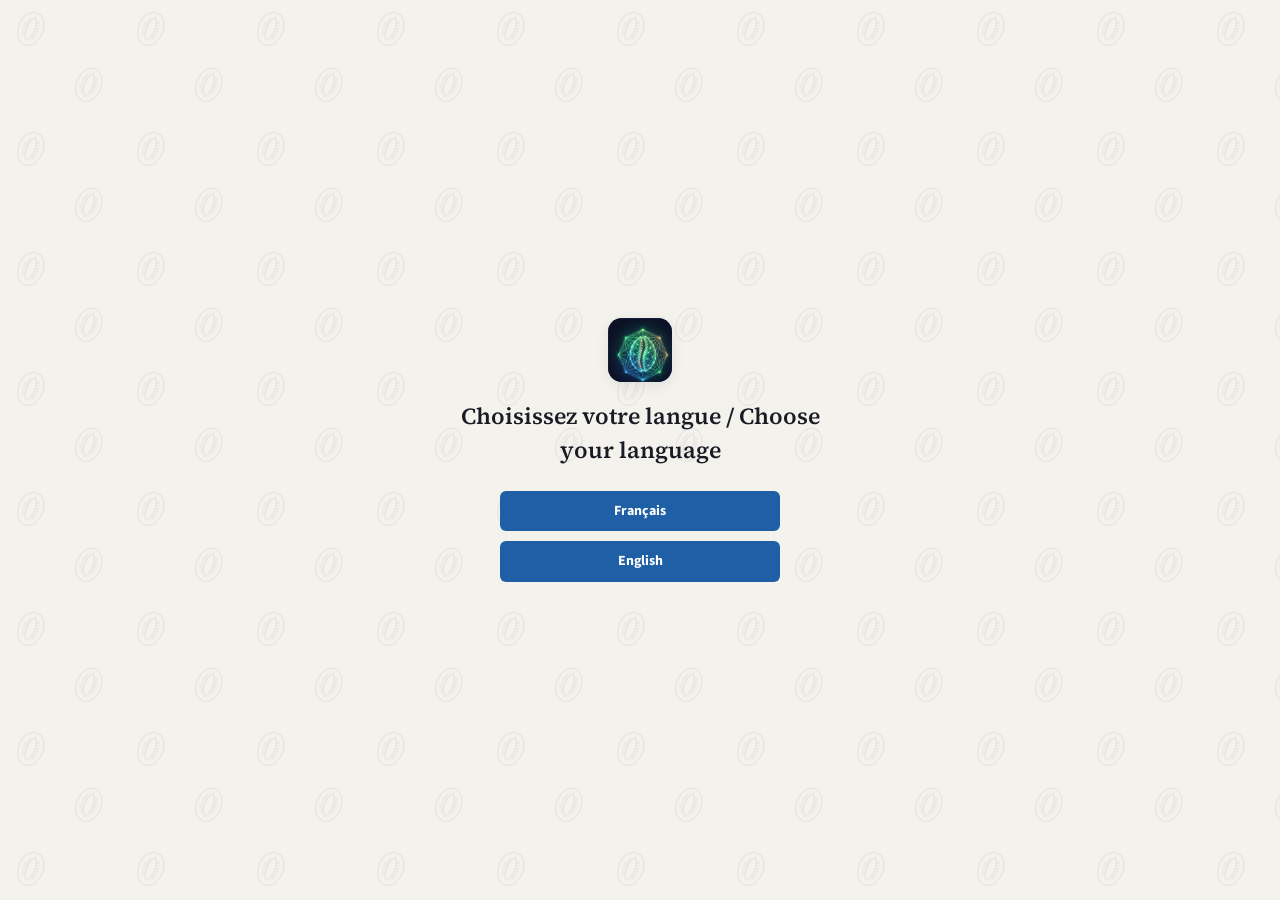
==== commit 6dd551be: "Code d'activation désactivé, sauvegardes chiffrées compressées, aide à la création du PIN - Code d'a" ====
--- a/index.html
+++ b/index.html
@@ -21,7 +21,7 @@
      Identity Services contourne ce pont entièrement. frame-ancestors est volontairement absent :
      cette directive n'a aucun effet via <meta> (elle exige un en-tête HTTP, hors de portée d'un
      site 100% statique sur GitHub Pages). -->
-<meta http-equiv="Content-Security-Policy" content="default-src 'self'; script-src 'self' https://www.gstatic.com https://apis.google.com https://www.googleapis.com https://accounts.google.com; style-src 'self' 'unsafe-inline'; img-src 'self' blob: data:; font-src 'self'; connect-src 'self' data: https://open.er-api.com https://firestore.googleapis.com https://identitytoolkit.googleapis.com https://securetoken.googleapis.com https://*.firebaseio.com wss://*.firebaseio.com https://accounts.google.com https://oauth2.googleapis.com; frame-src https://accounts.google.com https://geofinance-backup.firebaseapp.com; worker-src 'self' blob:; object-src 'none'; base-uri 'self'; form-action 'self';">
+<meta http-equiv="Content-Security-Policy" content="default-src 'self'; script-src 'self' https://www.gstatic.com https://apis.google.com https://www.googleapis.com https://accounts.google.com; style-src 'self' 'unsafe-inline'; img-src 'self' blob: data:; font-src 'self'; connect-src 'self' data: https://api.anthropic.com https://open.er-api.com https://firestore.googleapis.com https://identitytoolkit.googleapis.com https://securetoken.googleapis.com https://*.firebaseio.com wss://*.firebaseio.com https://accounts.google.com https://oauth2.googleapis.com; frame-src https://accounts.google.com https://geofinance-backup.firebaseapp.com; worker-src 'self' blob:; object-src 'none'; base-uri 'self'; form-action 'self';">
 <meta name="viewport" content="width=device-width, initial-scale=1, viewport-fit=cover">
 <meta name="description" content="Djignan Financial System — gestion complète de vos finances personnelles, 100% locale et hors-ligne.">
 <meta name="theme-color" content="#0D0E1C" media="(prefers-color-scheme: dark)">
@@ -104,7 +104,7 @@
       <img src="icons/icon-192.png" alt="" width="64" height="64" style="width:100%;height:100%;object-fit:cover;border-radius:inherit;">
     </div>
     <h1 id="lock-title" class="lock-title" data-i18n="Créer votre code PIN">Créer votre code PIN</h1>
-    <p id="lock-subtitle" class="lock-subtitle" data-i18n="Choisissez un code à 4-6 chiffres pour protéger vos données locales.">Choisissez un code à 4-6 chiffres pour protéger vos données locales.</p>
+    <p id="lock-subtitle" class="lock-subtitle" data-i18n="Choisissez un code à 4-6 chiffres pour protéger vos données locales, puis touchez ✓ pour valider.">Choisissez un code à 4-6 chiffres pour protéger vos données locales, puis touchez ✓ pour valider.</p>
 
     <div id="pin-dots" class="pin-dots" role="status" aria-live="polite">
       <span class="pin-dot" data-i="0"></span>
@@ -220,6 +220,9 @@
   <div class="app-main">
     <!-- Top bar -->
     <header class="topbar">
+      <button id="topbar-back" type="button" class="icon-btn topbar-back" hidden aria-label="Retour" title="Retour" data-i18n-aria-label="Retour" data-i18n-title="Retour">
+        <svg viewBox="0 0 24 24" width="22" height="22" fill="none" stroke="currentColor" stroke-width="1.9" stroke-linecap="round" stroke-linejoin="round" aria-hidden="true"><path d="M15 5l-7 7 7 7"/></svg>
+      </button>
       <h1 id="page-title" class="page-title" data-i18n="Tableau de bord">Tableau de bord</h1>
       <div class="topbar-actions">
         <button id="search-btn" class="icon-btn" aria-label="Rechercher" title="Rechercher (Ctrl+K)" data-i18n-aria-label="Rechercher" data-i18n-title="Rechercher (Ctrl+K)">
@@ -248,6 +251,10 @@
       <section id="view-dashboard" class="view is-active" data-view="dashboard">
         <p id="dashboard-greeting" class="tx-sub" style="margin:-4px 0 14px;"></p>
         <div id="dashboard-alerts" class="alert-stack"></div>
+        <div id="dash-assistant" class="panel mb-16" hidden></div>
+
+        <!-- Accueil facile (gros boutons, voix) : rempli et affiché par easy-home.js si le réglage est activé -->
+        <div id="easy-home" class="easy-home" hidden></div>
 
         <div class="dash-top">
           <div class="dash-col">
@@ -258,6 +265,8 @@
               </div>
               <div id="dash-safe-to-spend-daily" class="hero-card-daily" hidden></div>
               <div id="dash-safe-to-spend-trend" class="hero-card-trend">—</div>
+              <button type="button" class="link-btn fs-12" id="dash-safe-detail-btn" data-i18n="Voir le détail">Voir le détail</button>
+              <button type="button" class="link-btn fs-12 hero-speak-btn" id="dash-speak-btn" hidden data-i18n="Écouter mon solde">Écouter mon solde</button>
             </div>
 
             <div class="panel ledger" id="panel-position-dash">
@@ -403,6 +412,7 @@
               <span id="safe-to-spend-value" class="amount" data-value="0">0&nbsp;€</span>
             </div>
             <div id="safe-to-spend-trend" class="hero-card-trend">—</div>
+            <button type="button" class="link-btn fs-12" id="safe-detail-btn" data-i18n="Voir le détail">Voir le détail</button>
           </div>
 
           <div class="hero-card">
@@ -437,6 +447,7 @@
         </div>
         <div id="transactions-filters" class="filters-bar"></div>
         <div id="transactions-bulk-bar" hidden></div>
+        <div id="transactions-exceptional-strip" class="fs-13" hidden></div>
         <div id="transactions-list" class="tx-list"></div>
       </section>
 
--- a/css/styles.css
+++ b/css/styles.css
@@ -276,6 +276,9 @@
    d'action hors de l'écran sur les titres longs ("Dettes & créances"...). */
 .page-title { font-size: 19px; font-weight: 700; min-width: 0; overflow: hidden; text-overflow: ellipsis; white-space: nowrap; }
 .topbar-actions { display: flex; align-items: center; gap: 8px; flex-shrink: 0; }
+/* Flèche de retour (visible hors de l'accueil) : collée au titre, qui prend la place restante. */
+.topbar-back { flex-shrink: 0; margin: 0 6px 0 -6px; }
+.topbar .page-title { flex: 1; }
 
 .demo-mode-banner { padding: 12px 28px 0; max-width: 1280px; width: 100%; margin: 0 auto; }
 .demo-mode-banner .alert { flex-wrap: wrap; }
@@ -1007,3 +1010,91 @@
 .preset-chips { display: flex; flex-wrap: wrap; gap: 6px; }
 .preset-chip { cursor: pointer; font: inherit; }
 .preset-chip:hover, .preset-chip:focus-visible { border-color: var(--accent); color: var(--text); }
+
+/* ==========================================================================
+   Accueil facile (gros boutons, images, voix) — voir easy-home.js. Piloté par body[data-easy-home].
+   Cibles tactiles ≥ 56 px, texte ≥ 15 px, une action par écran, couleurs jamais seules (icône + texte).
+   ========================================================================== */
+body[data-easy-home="on"] .dash-top,
+body[data-easy-home="on"] #dashboard-panels-grid,
+body[data-easy-home="on"] #dashboard-charts-grid,
+body[data-easy-home="on"] #panel-forecast,
+body[data-easy-home="on"] #panel-recap,
+body[data-easy-home="on"] #panel-recent-transactions { display: none !important; }
+
+.easy-home { display: flex; flex-direction: column; gap: 18px; margin-bottom: 18px; }
+.easy-balance { background: var(--hero-bg); color: #f3efe3; border-radius: var(--radius-lg); padding: 22px 18px; text-align: center; }
+.easy-balance-label { font-size: 18px; color: var(--gold); font-weight: 600; }
+.easy-balance-value { font-size: 44px; font-weight: 700; margin: 6px 0; font-variant-numeric: tabular-nums; color: inherit; line-height: 1.1; }
+.easy-balance-sub { font-size: 16px; margin-bottom: 12px; }
+.easy-balance-sub.is-bad { color: #ffb4a8; font-weight: 600; }
+.easy-speak { display: inline-flex; align-items: center; gap: 10px; min-height: 56px; padding: 0 24px; border-radius: 999px; border: 2px solid #f3efe3; background: transparent; color: #f3efe3; font: inherit; font-size: 18px; font-weight: 700; cursor: pointer; }
+.easy-speak:hover { background: rgba(255, 255, 255, .12); }
+.easy-tiles { display: grid; grid-template-columns: 1fr 1fr; gap: 14px; }
+.easy-tile { display: flex; flex-direction: column; align-items: center; justify-content: center; gap: 6px; min-height: 150px; padding: 14px 10px; border-radius: var(--radius-lg); border: 2px solid currentColor; background: var(--surface); font: inherit; cursor: pointer; text-align: center; }
+.easy-tile:active { transform: scale(.97); }
+.easy-tile-label { font-size: 22px; font-weight: 700; color: var(--text); line-height: 1.15; }
+.easy-tile-amount { font-size: 17px; font-weight: 700; color: var(--text-muted); font-variant-numeric: tabular-nums; }
+.easy-in { color: var(--pos); background: var(--pos-soft); }
+.easy-out { color: var(--neg); background: var(--neg-soft); }
+.easy-owed, .easy-owe { color: var(--accent); background: var(--accent-soft); }
+.easy-section-title { font-size: 18px; margin: 4px 0 0; }
+.easy-recent { background: var(--surface); border: 1px solid var(--border); border-radius: var(--radius-lg); }
+.easy-recent-row { display: flex; align-items: center; gap: 12px; padding: 14px; border-bottom: 1px solid var(--border); font-size: 18px; }
+.easy-recent-row:last-child { border-bottom: 0; }
+.easy-recent-icon { display: flex; flex: 0 0 auto; }
+.easy-recent-title { flex: 1; min-width: 0; overflow: hidden; text-overflow: ellipsis; white-space: nowrap; }
+.easy-recent-amount { font-weight: 700; font-variant-numeric: tabular-nums; white-space: nowrap; }
+.hero-speak-btn { margin-left: 12px; }
+
+/* Saisie guidée (fenêtre) */
+.easy-modal { width: min(460px, 100%); }
+.easy-dots { display: flex; justify-content: center; gap: 8px; margin-bottom: 10px; }
+.easy-dots span { width: 10px; height: 10px; border-radius: 50%; background: var(--border); }
+.easy-dots .is-done { background: var(--accent-soft); box-shadow: inset 0 0 0 1px var(--accent); }
+.easy-dots .is-current { background: var(--accent); }
+.easy-question { font-size: 24px; font-weight: 700; text-align: center; margin: 4px 0 12px; }
+.easy-amount { text-align: center; font-size: 36px; font-weight: 700; font-variant-numeric: tabular-nums; padding: 6px 10px; border: 2px solid var(--border); border-radius: var(--radius-lg); background: var(--surface-alt); overflow-wrap: anywhere; }
+.easy-amount-words { min-height: 22px; text-align: center; font-size: 14px; color: var(--text-muted); margin: 6px 0 10px; }
+.easy-quick { display: grid; grid-template-columns: repeat(3, 1fr); gap: 8px; margin-bottom: 12px; }
+.easy-quick-btn { min-height: 46px; border-radius: var(--radius-md); border: 2px solid var(--gold); background: var(--surface); color: var(--text); font: inherit; font-size: 15px; font-weight: 700; cursor: pointer; }
+.easy-keypad { display: grid; grid-template-columns: repeat(3, 1fr); gap: 8px; margin-bottom: 12px; }
+.easy-key { min-height: 56px; border-radius: var(--radius-md); border: 1px solid var(--border); background: var(--surface); color: var(--text); font: inherit; font-size: 28px; font-weight: 600; cursor: pointer; display: flex; align-items: center; justify-content: center; }
+.easy-key:active, .easy-quick-btn:active, .easy-wallet:active, .easy-cat:active { background: var(--accent-soft); }
+.easy-actions { display: flex; gap: 10px; flex-wrap: wrap; }
+.easy-actions-stack { flex-direction: column; }
+/* Les boutons d'action restent visibles en bas de la fenêtre même sur un écran bas (le pavé défile dessous). */
+.easy-modal .easy-actions { position: sticky; bottom: 0; background: var(--surface); padding: 8px 0 2px; }
+.easy-modal .easy-actions-stack .easy-actions { position: static; padding: 0; }
+.easy-btn { flex: 1; min-height: 56px; font-size: 18px; display: inline-flex; align-items: center; justify-content: center; gap: 8px; }
+.easy-next { flex: 2; }
+.easy-btn:disabled { opacity: .45; }
+.easy-save { background: var(--pos); color: #fff; min-height: 72px; font-size: 22px; font-weight: 700; width: 100%; flex: none; }
+.easy-wallets { display: grid; gap: 10px; }
+.easy-wallet { display: flex; align-items: center; gap: 14px; min-height: 72px; padding: 0 16px; border-radius: var(--radius-lg); border: 2px solid var(--border); background: var(--surface); color: var(--text); font: inherit; font-size: 20px; font-weight: 700; cursor: pointer; text-align: left; }
+.easy-wallet-name { flex: 1; min-width: 0; overflow-wrap: anywhere; }
+.easy-wallet-cur { font-size: 14px; color: var(--text-muted); font-weight: 600; }
+.easy-cats { display: grid; grid-template-columns: repeat(3, 1fr); gap: 10px; margin-bottom: 12px; }
+.easy-cat { display: flex; flex-direction: column; align-items: center; justify-content: center; gap: 6px; min-height: 104px; padding: 8px 4px; border-radius: var(--radius-lg); border: 2px solid var(--cat, var(--border)); background: var(--surface); color: var(--text); font: inherit; cursor: pointer; text-align: center; }
+.easy-cat-icon { color: var(--cat, var(--accent)); display: flex; }
+.easy-cat-name { font-size: 15px; font-weight: 700; line-height: 1.15; overflow-wrap: anywhere; }
+.easy-summary { border: 2px solid var(--border); border-radius: var(--radius-lg); padding: 16px; text-align: center; background: var(--surface-alt); margin-bottom: 12px; }
+.easy-summary-kind { display: inline-flex; align-items: center; gap: 8px; font-size: 20px; font-weight: 700; }
+.easy-summary-kind.pos { color: var(--pos); }
+.easy-summary-kind.neg { color: var(--neg); }
+.easy-summary-amount { font-size: 38px; font-weight: 700; margin: 6px 0 2px; font-variant-numeric: tabular-nums; overflow-wrap: anywhere; }
+.easy-summary-words { font-size: 14px; color: var(--text-muted); margin-bottom: 10px; }
+.easy-summary-line { display: flex; align-items: center; justify-content: center; gap: 10px; font-size: 18px; margin-top: 6px; }
+.easy-warning { background: var(--warn-soft); color: var(--warn-text); border: 2px solid var(--warn); border-radius: var(--radius-md); padding: 12px 14px; font-size: 16px; font-weight: 600; margin-bottom: 12px; }
+/* Code aidant : les réglages lui sont fermés (settings.js l'explique), on ne lui montre même pas l'entrée du menu latéral. */
+body[data-role="helper"] [data-view-target="settings"] { display: none !important; }
+.unlock-report { margin: 0 0 16px; padding-left: 20px; line-height: 1.5; font-size: 15px; }
+.unlock-report li + li { margin-top: 8px; }
+.easy-warning p { margin: 0 0 6px; }
+.easy-warning p:last-child { margin: 0; }
+@media (max-width: 380px) {
+  .easy-balance-value { font-size: 36px; }
+  .easy-tile { min-height: 132px; }
+  .easy-cats { grid-template-columns: repeat(2, 1fr); }
+}
+@media (prefers-reduced-motion: reduce) { .easy-tile:active { transform: none; } }
